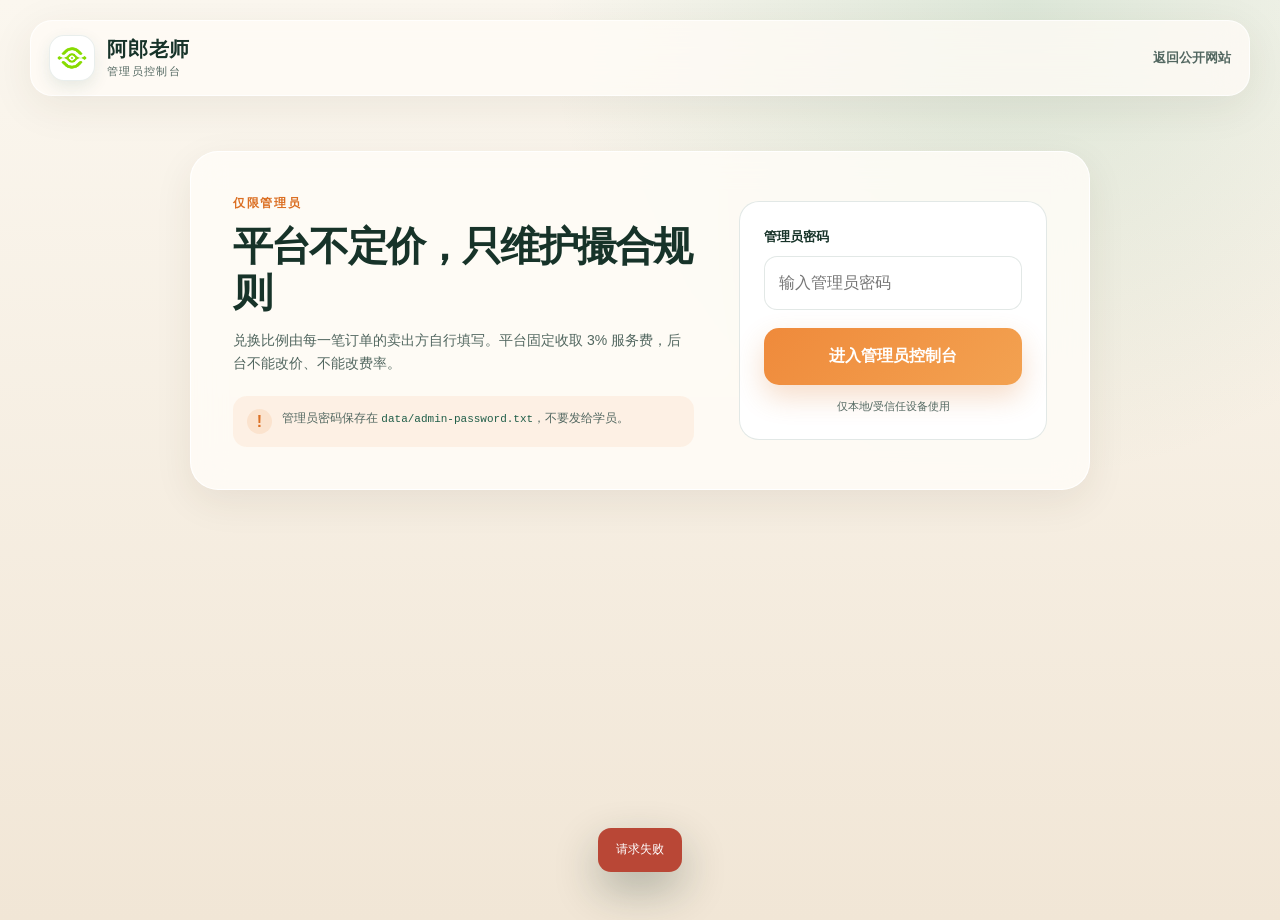
==== admin.html @ 9ff8c468 "Add files via upload" ====
<!doctype html>
<html lang="zh-CN">
<head>
  <meta charset="utf-8">
  <meta name="viewport" content="width=device-width, initial-scale=1">
  <meta name="theme-color" content="#173329">
  <title>管理员控制台 · 阿郎老师 LGNS 双链互助交换站</title>
  <link rel="icon" href="/assets/logo.png">
  <link rel="stylesheet" href="/styles.css">
  <link rel="stylesheet" href="/admin.css">
</head>
<body class="admin-body">
  <header class="site-header admin-header">
    <a class="brand" href="/">
      <span class="brand-logo-wrap"><img src="/assets/logo.png" alt="" class="brand-logo"></span>
      <span class="brand-copy"><strong>阿郎老师</strong><small>管理员控制台</small></span>
    </a>
    <a class="admin-back-link" href="/">返回公开网站</a>
    <button class="wallet-button admin-logout hidden" id="logoutButton" type="button"><span class="wallet-dot"></span>退出后台</button>
  </header>

  <main class="admin-shell">
    <section class="admin-login card" id="loginPanel">
      <div class="admin-login-copy">
        <span class="section-kicker">仅限管理员</span>
        <h1>平台不定价，只维护撮合规则</h1>
        <p>兑换比例由每一笔订单的卖出方自行填写。平台固定收取 3% 服务费，后台不能改价、不能改费率。</p>
        <div class="admin-security-note"><span>!</span><p>管理员密码保存在 <code>data/admin-password.txt</code>，不要发给学员。</p></div>
      </div>
      <form id="loginForm" class="admin-login-form">
        <label for="passwordInput">管理员密码</label>
        <input id="passwordInput" type="password" autocomplete="current-password" placeholder="输入管理员密码" required>
        <button class="button button-primary button-full" type="submit">进入管理员控制台</button>
        <p class="form-hint">仅本地/受信任设备使用</p>
      </form>
    </section>

    <section class="admin-dashboard hidden" id="dashboardPanel">
      <div class="admin-title-row">
        <div><span class="section-kicker">控制台</span><h1>订单与撮合管理</h1><p>审核、查看和下架未成交订单；平台不参与定价。</p></div>
        <span class="status-chip status-safe">服务费固定 3%</span>
      </div>

      <div class="admin-stats">
        <article><span>定价方式</span><strong>卖方自主设置</strong></article>
        <article><span>固定服务费</span><strong>3%</strong></article>
        <article><span>待接单</span><strong id="statPending">0</strong></article>
        <article><span>全部订单</span><strong id="statOrders">0</strong></article>
      </div>

      <div class="admin-grid">
        <section class="card ratio-editor">
          <span class="section-kicker">平台规则</span>
          <h2>比例完全由卖出方填写</h2>
          <p class="admin-muted">平台不设固定汇率，也不会替买卖双方调整价格。每条订单发布后，比例、数量和到期时间都会记录。</p>
          <div class="rule-list">
            <div><b>1</b><span>卖出方填写本单兑换比例</span></div>
            <div><b>2</b><span>平台只展示、签名确认和撮合</span></div>
            <div><b>3</b><span>3% 服务费固定，管理员不可修改</span></div>
            <div><b>4</b><span>订单最长 24 小时，到期自动失效</span></div>
          </div>
        </section>

        <section class="card admin-history-card">
          <div class="admin-card-head"><div><span class="section-kicker">资金安全</span><h2>当前阶段说明</h2></div></div>
          <div class="stage-banner"><strong>仅撮合版</strong><span>不会要求用户向平台地址转账</span></div>
          <div class="rule-list safety-list">
            <div><b>✓</b><span>钱包签名由服务器真实校验</span></div>
            <div><b>✓</b><span>网站不保存私钥、助记词或钱包密码</span></div>
            <div><b>✓</b><span>管理员只能取消未接单订单</span></div>
            <div><b>!</b><span>HTLC 双链担保合约部署并审计后，才进入真实锁仓阶段</span></div>
          </div>
        </section>
      </div>

      <section class="card admin-orders-card">
        <div class="admin-card-head"><div><span class="section-kicker">订单管理</span><h2>当前订单</h2></div><button class="refresh-button" id="refreshAdmin" type="button">刷新</button></div>
        <div id="adminOrderList" class="admin-order-list"></div>
      </section>
    </section>
  </main>

  <div class="toast" id="toast" role="status" aria-live="polite"></div>
  <script src="/admin.js"></script>
</body>
</html>
---- styles.css ----
:root {
  --cream: #f8f1e6;
  --cream-2: #f3e7d5;
  --paper: rgba(255, 253, 248, 0.88);
  --paper-solid: #fffdf8;
  --ink: #173329;
  --ink-soft: #526760;
  --green: #1f5d48;
  --green-2: #2e7c5f;
  --green-3: #65a980;
  --orange: #ef8a3b;
  --orange-deep: #db6f23;
  --gold: #f2bd68;
  --line: rgba(34, 77, 61, 0.13);
  --line-strong: rgba(34, 77, 61, 0.22);
  --danger: #b94736;
  --shadow: 0 22px 70px rgba(67, 48, 24, 0.12);
  --shadow-soft: 0 12px 38px rgba(67, 48, 24, 0.08);
  --radius-xl: 32px;
  --radius-lg: 24px;
  --radius-md: 18px;
  --radius-sm: 12px;
  --max: 1220px;
}

* { box-sizing: border-box; }
html { scroll-behavior: smooth; }
body {
  margin: 0;
  color: var(--ink);
  background:
    radial-gradient(circle at 20% 5%, rgba(242, 189, 104, 0.18), transparent 26rem),
    radial-gradient(circle at 88% 19%, rgba(101, 169, 128, 0.2), transparent 28rem),
    linear-gradient(180deg, #fbf7ef 0%, var(--cream) 45%, #f6ece0 100%);
  font-family: "Microsoft YaHei", "PingFang SC", "Noto Sans SC", sans-serif;
  line-height: 1.65;
  min-height: 100vh;
  overflow-x: hidden;
}
body.modal-open { overflow: hidden; }
a { color: inherit; text-decoration: none; }
button, input, select { font: inherit; }
button { cursor: pointer; }
img { max-width: 100%; }
::selection { background: rgba(239, 138, 59, 0.28); }

.page-glow { position: fixed; border-radius: 999px; filter: blur(12px); pointer-events: none; z-index: -1; opacity: 0.55; }
.page-glow-a { width: 420px; height: 420px; left: -220px; top: 28%; background: rgba(239, 138, 59, 0.13); }
.page-glow-b { width: 520px; height: 520px; right: -280px; bottom: 5%; background: rgba(64, 139, 101, 0.13); }

.section-shell { width: min(var(--max), calc(100% - 48px)); margin-inline: auto; }
.site-header {
  width: min(var(--max), calc(100% - 48px));
  margin: 20px auto 0;
  padding: 14px 18px;
  display: flex;
  align-items: center;
  gap: 28px;
  background: rgba(255, 252, 246, 0.78);
  border: 1px solid rgba(255, 255, 255, 0.78);
  box-shadow: 0 10px 44px rgba(68, 49, 24, 0.08);
  backdrop-filter: blur(18px);
  border-radius: 22px;
  position: sticky;
  top: 14px;
  z-index: 30;
}
.brand { display: flex; align-items: center; gap: 12px; min-width: max-content; }
.brand-logo-wrap {
  width: 46px; height: 46px; border-radius: 15px; display: grid; place-items: center;
  background: #fff; border: 1px solid rgba(47, 93, 72, 0.1); box-shadow: 0 6px 16px rgba(31, 93, 72, 0.1);
}
.brand-logo { width: 32px; height: 32px; object-fit: contain; }
.brand-copy { display: flex; flex-direction: column; line-height: 1.2; }
.brand-copy strong { font-size: 20px; letter-spacing: 0.04em; }
.brand-copy small { margin-top: 4px; color: var(--ink-soft); font-size: 11px; letter-spacing: 0.12em; }
.main-nav { display: flex; align-items: center; gap: 4px; margin-left: auto; }
.main-nav a { padding: 9px 13px; color: var(--ink-soft); border-radius: 12px; font-size: 14px; transition: 0.2s ease; }
.main-nav a:hover { color: var(--green); background: rgba(31, 93, 72, 0.07); }
.wallet-button {
  display: inline-flex; align-items: center; justify-content: center; gap: 9px; min-width: 124px;
  border: 1px solid rgba(31, 93, 72, 0.18); border-radius: 14px; background: var(--green); color: #fff;
  padding: 11px 16px; font-weight: 700; box-shadow: 0 9px 22px rgba(31, 93, 72, 0.2); transition: 0.2s ease;
}
.wallet-button:hover { transform: translateY(-1px); background: #184c3a; }
.wallet-button.connected { background: #fff; color: var(--green); box-shadow: none; }
.wallet-dot { width: 8px; height: 8px; border-radius: 50%; background: var(--gold); box-shadow: 0 0 0 4px rgba(242, 189, 104, 0.18); }
.wallet-button.connected .wallet-dot { background: #36a36f; box-shadow: 0 0 0 4px rgba(54, 163, 111, 0.14); }

.hero { display: grid; grid-template-columns: minmax(0, 1.08fr) minmax(360px, 0.92fr); align-items: center; gap: 62px; padding-top: 90px; padding-bottom: 86px; }
.eyebrow { display: flex; align-items: center; gap: 10px; color: var(--green); font-size: 13px; font-weight: 800; letter-spacing: 0.16em; text-transform: uppercase; }
.eyebrow i { width: 4px; height: 4px; border-radius: 50%; background: var(--orange); }
.hero h1 { margin: 22px 0 22px; line-height: 0.96; letter-spacing: -0.055em; }
.hero-name { display: block; font-family: "STKaiti", "KaiTi", "Microsoft YaHei", sans-serif; font-size: clamp(64px, 8.4vw, 118px); font-weight: 800; color: var(--ink); text-shadow: 0 4px 0 rgba(255,255,255,0.65); }
.hero h1 small { display: block; margin-top: 19px; font-size: clamp(29px, 3.2vw, 46px); line-height: 1.18; letter-spacing: -0.035em; color: var(--green); font-weight: 700; }
.hero-lead { max-width: 620px; margin: 0; color: var(--ink-soft); font-size: 17px; line-height: 1.9; }
.hero-actions { display: flex; gap: 12px; flex-wrap: wrap; margin-top: 30px; }
.button { border: 0; border-radius: 15px; padding: 13px 20px; font-weight: 800; display: inline-flex; align-items: center; justify-content: center; gap: 8px; transition: transform 0.18s ease, box-shadow 0.18s ease, background 0.18s ease; }
.button:hover { transform: translateY(-2px); }
.button-primary { background: linear-gradient(135deg, var(--orange), #f3a251); color: #fff; box-shadow: 0 12px 28px rgba(219, 111, 35, 0.24); }
.button-primary:hover { box-shadow: 0 17px 34px rgba(219, 111, 35, 0.3); }
.button-ghost { background: rgba(255, 253, 248, 0.7); color: var(--green); border: 1px solid var(--line-strong); }
.button-quiet { background: transparent; color: var(--ink-soft); border: 1px solid var(--line); }
.button-full { width: 100%; margin-top: 18px; padding-block: 15px; }
.button:disabled { opacity: 0.58; cursor: not-allowed; transform: none; box-shadow: none; }
.hero-facts { display: flex; gap: 30px; flex-wrap: wrap; margin-top: 37px; padding-top: 24px; border-top: 1px solid var(--line); }
.fact { display: flex; flex-direction: column; }
.fact strong { font-size: 22px; letter-spacing: -0.03em; color: var(--green); }
.fact span { margin-top: 3px; color: var(--ink-soft); font-size: 12px; }
.hero-panel { position: relative; padding: 28px; border-radius: 34px; background: linear-gradient(145deg, rgba(255,253,248,0.92), rgba(249,239,223,0.85)); border: 1px solid rgba(255,255,255,0.88); box-shadow: var(--shadow); overflow: hidden; }
.hero-panel::after { content: ""; position: absolute; width: 220px; height: 220px; right: -80px; top: -90px; background: radial-gradient(circle, rgba(242,189,104,0.3), transparent 70%); pointer-events: none; }
.hero-panel-top { display: flex; align-items: center; justify-content: space-between; gap: 14px; position: relative; z-index: 1; }
.live-pill, .version-pill { display: inline-flex; align-items: center; gap: 8px; padding: 7px 11px; border-radius: 999px; font-size: 12px; font-weight: 700; }
.live-pill { color: var(--green); background: rgba(46,124,95,0.1); }
.live-pill i { width: 7px; height: 7px; border-radius: 50%; background: #3fa674; box-shadow: 0 0 0 5px rgba(63,166,116,0.12); }
.version-pill { color: #94651c; background: rgba(242,189,104,0.22); }
.ratio-stage { position: relative; z-index: 1; margin: 22px 0 20px; padding: 22px; border-radius: 24px; background: rgba(255,255,255,0.64); border: 1px solid rgba(255,255,255,0.9); }
.token { display: flex; align-items: center; gap: 10px; width: max-content; padding: 9px 13px 9px 9px; border-radius: 14px; background: #fff; box-shadow: var(--shadow-soft); }
.token-mark { display: grid; place-items: center; width: 38px; height: 38px; border-radius: 12px; font-weight: 900; font-size: 17px; }
.token-anubis .token-mark { background: rgba(31,93,72,0.1); color: var(--green); }
.token-polygon { margin-left: auto; }
.token-polygon .token-mark { background: rgba(126,84,210,0.1); color: #7048c9; }
.token div { display: flex; flex-direction: column; line-height: 1.2; }
.token strong { font-size: 12px; letter-spacing: 0.08em; }
.token small { color: var(--ink-soft); font-size: 11px; margin-top: 3px; }
.ratio-bridge { display: flex; align-items: center; gap: 8px; padding: 18px 3px 2px; flex-wrap: nowrap; }
.ratio-line { flex: 1 1 28px; min-width: 18px; height: 1px; background: linear-gradient(90deg, transparent, var(--line-strong), transparent); }
.ratio-bridge b { font-size: 26px; letter-spacing: -0.04em; }
.ratio-bridge small { color: var(--ink-soft); font-size: 10px; }
.ratio-arrow { color: var(--orange); font-size: 21px; }
.reverse-rate { display: flex; justify-content: space-between; gap: 12px; padding: 13px 15px; background: rgba(31,93,72,0.055); border-radius: 13px; color: var(--ink-soft); font-size: 12px; }
.reverse-rate strong { color: var(--green); text-align: right; }
.hero-panel-note { display: flex; gap: 10px; align-items: flex-start; margin-top: 18px; }
.hero-panel-note p { margin: 0; color: var(--ink-soft); font-size: 12px; line-height: 1.7; }
.shield-icon { flex: 0 0 auto; display: grid; place-items: center; width: 22px; height: 22px; border-radius: 50%; background: rgba(46,124,95,0.12); color: var(--green); font-size: 12px; font-weight: 900; }

.exchange-section, .orders-section, .guide-section { padding-top: 76px; padding-bottom: 28px; }
.section-heading { display: flex; justify-content: space-between; align-items: flex-end; gap: 40px; margin-bottom: 30px; }
.section-heading > p { max-width: 460px; margin: 0; color: var(--ink-soft); font-size: 14px; }
.section-kicker { display: block; margin-bottom: 9px; color: var(--orange-deep); font-size: 12px; font-weight: 900; letter-spacing: 0.14em; }
.section-heading h2, .transparency-copy h2 { margin: 0; font-size: clamp(28px, 3.6vw, 45px); line-height: 1.18; letter-spacing: -0.045em; color: var(--ink); }
.exchange-layout { display: grid; grid-template-columns: minmax(0, 1.45fr) minmax(310px, 0.55fr); gap: 24px; align-items: start; }
.swap-card, .cost-panel { border-radius: var(--radius-xl); padding: 28px; border: 1px solid rgba(255,255,255,0.86); background: var(--paper); box-shadow: var(--shadow-soft); backdrop-filter: blur(14px); }
.swap-card-head { display: flex; align-items: flex-start; justify-content: space-between; gap: 18px; margin-bottom: 23px; }
.card-label { color: var(--ink-soft); font-size: 12px; font-weight: 700; }
.swap-card h3, .cost-panel h3 { margin: 5px 0 0; font-size: 23px; letter-spacing: -0.035em; }
.status-chip { border-radius: 999px; padding: 6px 10px; font-size: 11px; font-weight: 800; }
.status-safe { color: var(--green); background: rgba(46,124,95,0.1); }
.direction-switch { display: grid; grid-template-columns: 1fr 1fr; gap: 8px; padding: 7px; border-radius: 17px; background: rgba(31,93,72,0.06); margin-bottom: 24px; }
.direction-button { display: flex; align-items: center; justify-content: center; gap: 7px; padding: 12px 10px; border: 0; border-radius: 12px; background: transparent; color: var(--ink-soft); font-size: 12px; font-weight: 800; transition: 0.2s ease; }
.direction-button b { color: var(--orange); }
.direction-button.active { color: var(--green); background: #fff; box-shadow: 0 7px 20px rgba(45,64,52,0.08); }
.chain-dot { width: 9px; height: 9px; border-radius: 50%; }
.chain-anubis-dot { background: var(--green-2); }
.chain-polygon-dot { background: #875dde; }
.field-label-row { display: flex; justify-content: space-between; gap: 14px; align-items: center; }
.field-label-row label, .expiry-row label { font-size: 13px; font-weight: 800; }
.field-label-row span { color: var(--ink-soft); font-size: 11px; }
.amount-input-wrap { display: flex; align-items: center; gap: 12px; margin-top: 9px; padding: 14px 16px; border-radius: 17px; background: #fff; border: 1.5px solid var(--line); transition: border-color 0.2s ease, box-shadow 0.2s ease; }
.amount-input-wrap:focus-within { border-color: var(--green-3); box-shadow: 0 0 0 4px rgba(101,169,128,0.11); }
.amount-input-wrap input { flex: 1; min-width: 0; border: 0; outline: 0; background: transparent; color: var(--ink); font-size: 30px; font-weight: 800; letter-spacing: -0.04em; }
.ratio-field-block { margin-top: 17px; }
.ratio-input-wrap { display: flex; align-items: center; gap: 10px; margin-top: 9px; padding: 13px 16px; border-radius: 17px; background: #fff; border: 1.5px solid var(--line); transition: border-color .2s ease, box-shadow .2s ease; }
.ratio-input-wrap:focus-within { border-color: var(--green-3); box-shadow: 0 0 0 4px rgba(101,169,128,.11); }
.ratio-input-wrap > span { color: var(--green); font-size: 12px; font-weight: 800; white-space: nowrap; }
.ratio-input-wrap > b { color: var(--orange); font-size: 20px; }
.ratio-input-wrap input { flex: 1; min-width: 80px; border: 0; outline: 0; background: transparent; color: var(--ink); font-size: 25px; font-weight: 900; letter-spacing: -.04em; text-align: center; }
.amount-input-wrap span { min-width: max-content; color: var(--green); font-size: 12px; font-weight: 800; }
.receive-preview { margin-top: 17px; padding: 18px; border-radius: 18px; background: linear-gradient(135deg, rgba(31,93,72,0.09), rgba(101,169,128,0.04)); border: 1px solid rgba(31,93,72,0.1); }
.receive-preview-top { display: flex; justify-content: space-between; gap: 12px; color: var(--ink-soft); font-size: 12px; }
.estimate-badge { color: var(--green); font-weight: 700; }
.receive-amount { display: flex; align-items: baseline; gap: 10px; flex-wrap: wrap; margin-top: 7px; }
.receive-amount strong { font-size: clamp(32px, 5vw, 48px); line-height: 1.08; color: var(--green); letter-spacing: -0.055em; }
.receive-amount span { color: var(--ink-soft); font-size: 12px; font-weight: 800; }
.receive-preview p { margin: 7px 0 0; color: var(--ink-soft); font-size: 11px; }
.quote-details { margin-top: 16px; padding-top: 8px; border-top: 1px solid var(--line); }
.quote-details div { display: flex; justify-content: space-between; gap: 16px; padding: 8px 0; font-size: 12px; }
.quote-details span { color: var(--ink-soft); }
.quote-details strong { text-align: right; }
.expiry-row { display: flex; align-items: center; justify-content: space-between; gap: 20px; margin-top: 14px; padding-top: 17px; border-top: 1px solid var(--line); }
.expiry-row select { min-width: 150px; padding: 10px 35px 10px 12px; border: 1px solid var(--line-strong); border-radius: 12px; color: var(--ink); background: #fff; outline: none; }
.form-hint { margin: 12px 0 0; color: var(--ink-soft); font-size: 11px; text-align: center; }
.cost-panel { position: sticky; top: 105px; background: linear-gradient(160deg, rgba(31,93,72,0.96), rgba(25,73,56,0.98)); color: #fff; border: 1px solid rgba(255,255,255,0.08); box-shadow: 0 25px 60px rgba(23,51,41,0.22); }
.cost-panel .section-kicker { color: var(--gold); }
.cost-panel h3 { color: #fff; font-size: 27px; }
.cost-list { margin-top: 25px; display: grid; gap: 17px; }
.cost-item { display: flex; gap: 13px; align-items: flex-start; padding-bottom: 16px; border-bottom: 1px solid rgba(255,255,255,0.12); }
.cost-item:last-child { border-bottom: 0; }
.cost-icon { flex: 0 0 auto; display: grid; place-items: center; width: 40px; height: 40px; border-radius: 12px; color: var(--gold); background: rgba(255,255,255,0.1); font-size: 10px; font-weight: 900; letter-spacing: 0.04em; }
.cost-item strong { display: block; font-size: 14px; }
.cost-item p { margin: 3px 0 0; color: rgba(255,255,255,0.66); font-size: 12px; line-height: 1.7; }
.rule-callout { margin-top: 22px; padding: 16px; border-radius: 16px; background: rgba(242,189,104,0.12); border: 1px solid rgba(242,189,104,0.18); }
.rule-callout b { color: var(--gold); font-size: 13px; }
.rule-callout p { margin: 5px 0 0; color: rgba(255,255,255,0.72); font-size: 12px; }
.mini-security { display: flex; align-items: center; gap: 9px; margin-top: 20px; color: rgba(255,255,255,0.72); font-size: 11px; }
.mini-security span { display: grid; place-items: center; width: 22px; height: 22px; border-radius: 50%; background: rgba(255,255,255,0.1); color: var(--gold); }
.mini-security p { margin: 0; }

.orders-section { padding-top: 88px; }
.order-toolbar { display: flex; justify-content: space-between; align-items: center; gap: 15px; margin-bottom: 15px; }
.filter-tabs { display: flex; gap: 6px; padding: 5px; border-radius: 14px; background: rgba(31,93,72,0.06); }
.filter-tab, .refresh-button { border: 0; background: transparent; color: var(--ink-soft); padding: 9px 13px; border-radius: 10px; font-size: 12px; font-weight: 800; }
.filter-tab.active { background: #fff; color: var(--green); box-shadow: 0 5px 14px rgba(45,64,52,0.08); }
.refresh-button { border: 1px solid var(--line); background: rgba(255,255,255,0.6); }
.prototype-banner { display: flex; align-items: center; gap: 14px; padding: 14px 17px; border-radius: 15px; background: rgba(239,138,59,0.09); border: 1px solid rgba(239,138,59,0.16); margin-bottom: 16px; }
.prototype-banner > span { flex: 0 0 auto; color: var(--orange-deep); font-size: 11px; font-weight: 900; letter-spacing: 0.1em; }
.prototype-banner p { margin: 0; color: var(--ink-soft); font-size: 12px; }
.prototype-banner strong { color: var(--ink); }
.order-list { display: grid; gap: 12px; min-height: 170px; }
.order-card { display: grid; grid-template-columns: minmax(0, 1.35fr) minmax(190px, 0.52fr) auto; align-items: center; gap: 22px; padding: 20px 22px; border-radius: 20px; background: rgba(255,253,248,0.78); border: 1px solid rgba(255,255,255,0.9); box-shadow: 0 8px 28px rgba(65,49,29,0.06); transition: 0.2s ease; }
.order-card:hover { transform: translateY(-2px); box-shadow: 0 14px 34px rgba(65,49,29,0.09); }
.order-direction { display: flex; align-items: center; gap: 8px; color: var(--ink-soft); font-size: 11px; font-weight: 800; }
.order-direction b { color: var(--orange); }
.order-amounts { display: flex; align-items: baseline; flex-wrap: wrap; gap: 8px; margin-top: 8px; }
.order-amounts strong { font-size: 24px; letter-spacing: -0.04em; color: var(--green); }
.order-amounts span { font-size: 12px; color: var(--ink-soft); }
.order-receive { margin-top: 4px; color: var(--ink-soft); font-size: 12px; }
.order-receive b { color: var(--ink); }
.order-meta { display: grid; gap: 6px; color: var(--ink-soft); font-size: 11px; }
.order-meta strong { color: var(--ink); }
.order-status { display: inline-flex; width: max-content; align-items: center; gap: 6px; padding: 5px 9px; border-radius: 999px; font-size: 10px; font-weight: 800; }
.status-open { color: var(--green); background: rgba(46,124,95,0.11); }
.status-matched { color: #96651c; background: rgba(242,189,104,0.22); }
.status-expired, .status-cancelled { color: #7a6e65; background: rgba(122,110,101,0.11); }
.order-actions { display: flex; flex-direction: column; align-items: flex-end; gap: 8px; }
.order-actions .button { padding: 10px 14px; font-size: 12px; }
.order-id { color: var(--ink-soft); font-size: 10px; }
.empty-state { min-height: 220px; display: grid; place-items: center; text-align: center; padding: 35px; border-radius: 24px; border: 1px dashed var(--line-strong); background: rgba(255,253,248,0.5); }
.empty-state-mark { display: grid; place-items: center; width: 54px; height: 54px; margin: 0 auto 13px; border-radius: 18px; color: var(--green); background: rgba(46,124,95,0.08); font-size: 23px; }
.empty-state h3 { margin: 0; font-size: 18px; }
.empty-state p { margin: 6px 0 0; color: var(--ink-soft); font-size: 12px; }

.guide-section { padding-top: 95px; padding-bottom: 40px; }
.steps-grid { display: grid; grid-template-columns: repeat(4, 1fr); gap: 14px; }
.step-card { position: relative; padding: 22px; border-radius: 22px; background: rgba(255,253,248,0.7); border: 1px solid rgba(255,255,255,0.86); box-shadow: var(--shadow-soft); overflow: hidden; }
.step-card::after { content: ""; position: absolute; width: 90px; height: 90px; right: -35px; bottom: -35px; border-radius: 50%; background: rgba(239,138,59,0.08); }
.step-no { color: var(--orange-deep); font-size: 12px; font-weight: 900; letter-spacing: 0.1em; }
.step-card h3 { margin: 12px 0 7px; font-size: 17px; }
.step-card p { margin: 0; color: var(--ink-soft); font-size: 12px; }
.transparency-section { padding-top: 60px; padding-bottom: 85px; }
.transparency-card { display: grid; grid-template-columns: minmax(0, 1.15fr) minmax(330px, 0.85fr); gap: 48px; padding: 45px; border-radius: 34px; background: linear-gradient(145deg, rgba(255,253,248,0.85), rgba(248,238,223,0.84)); border: 1px solid rgba(255,255,255,0.9); box-shadow: var(--shadow); }
.transparency-copy p { max-width: 560px; margin: 16px 0 20px; color: var(--ink-soft); font-size: 14px; }
.text-link { display: inline-flex; align-items: center; gap: 8px; color: var(--green); font-size: 13px; font-weight: 900; }
.text-link span { color: var(--orange); font-size: 17px; }
.transparency-grid { display: grid; grid-template-columns: 1fr 1fr; gap: 11px; align-self: center; }
.transparency-grid div { padding: 20px; border-radius: 18px; background: rgba(255,255,255,0.64); border: 1px solid rgba(31,93,72,0.07); }
.transparency-grid strong { display: block; font-size: 29px; letter-spacing: -0.05em; color: var(--green); }
.transparency-grid span { color: var(--ink-soft); font-size: 11px; }
.site-footer { display: grid; grid-template-columns: auto minmax(0, 1fr) auto; align-items: center; gap: 24px; padding-top: 23px; padding-bottom: 38px; border-top: 1px solid var(--line); }
.footer-brand { display: flex; align-items: center; gap: 9px; }
.footer-brand img { width: 31px; height: 31px; object-fit: contain; }
.footer-brand div { display: flex; flex-direction: column; line-height: 1.25; }
.footer-brand strong { font-size: 13px; }
.footer-brand span { color: var(--ink-soft); font-size: 10px; }
.site-footer p { margin: 0; color: var(--ink-soft); font-size: 10px; text-align: center; }
.footer-links { display: flex; gap: 13px; color: var(--ink-soft); font-size: 10px; }
.footer-links a:hover { color: var(--green); }

.modal-backdrop { position: fixed; inset: 0; z-index: 100; display: grid; place-items: center; padding: 24px; background: rgba(13,31,25,0.48); backdrop-filter: blur(8px); opacity: 0; visibility: hidden; transition: 0.2s ease; }
.modal-backdrop.open { opacity: 1; visibility: visible; }
.modal-card { position: relative; width: min(510px, 100%); padding: 28px; border-radius: 26px; background: var(--paper-solid); box-shadow: 0 30px 100px rgba(12,32,24,0.3); transform: translateY(12px) scale(0.98); transition: 0.2s ease; }
.modal-backdrop.open .modal-card { transform: none; }
.modal-close { position: absolute; top: 15px; right: 17px; width: 34px; height: 34px; border: 0; border-radius: 50%; color: var(--ink-soft); background: rgba(31,93,72,0.06); font-size: 22px; line-height: 1; }
.modal-card h2 { margin: 0 0 17px; font-size: 25px; letter-spacing: -0.04em; }
.modal-summary { display: grid; gap: 10px; padding: 15px 16px; border-radius: 16px; background: rgba(31,93,72,0.055); }
.modal-summary div { display: flex; justify-content: space-between; gap: 15px; font-size: 12px; }
.modal-summary span { color: var(--ink-soft); }
.modal-summary strong { text-align: right; }
.modal-warning { display: flex; align-items: flex-start; gap: 9px; margin: 15px 0 5px; padding: 12px 13px; border-radius: 13px; background: rgba(239,138,59,0.09); }
.modal-warning span { flex: 0 0 auto; display: grid; place-items: center; width: 20px; height: 20px; border-radius: 50%; background: rgba(219,111,35,0.13); color: var(--orange-deep); font-weight: 900; font-size: 11px; }
.modal-warning p { margin: 0; color: var(--ink-soft); font-size: 11px; }
.modal-card .button-quiet { margin-top: 8px; }
.toast { position: fixed; left: 50%; bottom: 28px; z-index: 120; max-width: min(460px, calc(100% - 36px)); padding: 12px 18px; border-radius: 13px; background: var(--green); color: #fff; box-shadow: 0 18px 44px rgba(23,51,41,0.3); font-size: 12px; text-align: center; opacity: 0; transform: translate(-50%, 15px); pointer-events: none; transition: 0.22s ease; }
.toast.show { opacity: 1; transform: translate(-50%, 0); }
.toast.error { background: var(--danger); }
.reveal { opacity: 0; transform: translateY(16px); animation: reveal 0.65s cubic-bezier(.2,.75,.2,1) forwards; }
.delay-1 { animation-delay: 0.08s; }
.delay-2 { animation-delay: 0.16s; }
.delay-3 { animation-delay: 0.24s; }
@keyframes reveal { to { opacity: 1; transform: none; } }

@media (max-width: 1020px) {
  .main-nav { display: none; }
  .wallet-button { margin-left: auto; }
  .hero { gap: 34px; grid-template-columns: 1fr 0.9fr; padding-top: 68px; }
  .hero-name { font-size: clamp(62px, 9vw, 94px); }
  .exchange-layout { grid-template-columns: 1fr; }
  .cost-panel { position: static; }
  .steps-grid { grid-template-columns: 1fr 1fr; }
  .transparency-card { gap: 30px; padding: 34px; }
}
@media (max-width: 760px) {
  .section-shell, .site-header { width: min(var(--max), calc(100% - 28px)); }
  .site-header { margin-top: 12px; top: 8px; padding: 10px 12px; gap: 10px; border-radius: 18px; }
  .brand-logo-wrap { width: 40px; height: 40px; border-radius: 13px; }
  .brand-logo { width: 28px; height: 28px; }
  .brand-copy strong { font-size: 18px; }
  .brand-copy small { display: none; }
  .wallet-button { min-width: 0; padding: 10px 12px; font-size: 12px; }
  .hero { grid-template-columns: 1fr; padding-top: 50px; padding-bottom: 55px; gap: 35px; }
  .hero-name { font-size: clamp(62px, 20vw, 98px); }
  .hero h1 small { font-size: clamp(28px, 8vw, 39px); }
  .hero-lead { font-size: 15px; }
  .hero-facts { gap: 18px; }
  .fact strong { font-size: 18px; }
  .hero-panel { padding: 19px; border-radius: 25px; }
  .ratio-stage { padding: 16px; }
  .ratio-bridge { flex-wrap: wrap; row-gap: 4px; justify-content: space-between; }
  .ratio-line { display: none; }
  .ratio-bridge b { font-size: 21px; }
  .reverse-rate { flex-direction: column; gap: 4px; }
  .reverse-rate strong { text-align: left; }
  .section-heading { display: block; margin-bottom: 20px; }
  .section-heading > p { margin-top: 11px; }
  .exchange-section, .orders-section, .guide-section { padding-top: 55px; }
  .swap-card, .cost-panel { padding: 20px; border-radius: 23px; }
  .swap-card h3 { font-size: 20px; }
  .direction-switch { grid-template-columns: 1fr; }
  .direction-button { justify-content: flex-start; padding-left: 14px; }
  .amount-input-wrap input { font-size: 26px; }
  .ratio-input-wrap { gap: 7px; padding-inline: 12px; }
  .ratio-input-wrap > span { font-size: 10px; }
  .ratio-input-wrap input { font-size: 21px; }
  .quote-details div { align-items: flex-start; }
  .quote-details strong { max-width: 58%; }
  .expiry-row { align-items: flex-start; flex-direction: column; gap: 8px; }
  .expiry-row select { width: 100%; }
  .order-toolbar { align-items: flex-start; flex-direction: column; }
  .filter-tabs { width: 100%; overflow: auto; }
  .filter-tab { flex: 1; min-width: max-content; }
  .prototype-banner { align-items: flex-start; flex-direction: column; gap: 4px; }
  .order-card { grid-template-columns: 1fr; gap: 13px; }
  .order-actions { align-items: flex-start; flex-direction: row; flex-wrap: wrap; }
  .steps-grid { grid-template-columns: 1fr; }
  .transparency-section { padding-top: 35px; padding-bottom: 55px; }
  .transparency-card { grid-template-columns: 1fr; padding: 24px; border-radius: 25px; }
  .transparency-grid strong { font-size: 25px; }
  .site-footer { grid-template-columns: 1fr; text-align: left; gap: 12px; padding-bottom: 28px; }
  .site-footer p { text-align: left; }
  .footer-links { justify-content: flex-start; }
  .modal-card { padding: 22px; }
}
@media (prefers-reduced-motion: reduce) {
  *, *::before, *::after { scroll-behavior: auto !important; animation-duration: 0.01ms !important; transition-duration: 0.01ms !important; }
}
---- admin.css ----
.admin-body { background: radial-gradient(circle at 80% 0%, rgba(101,169,128,.2), transparent 30rem), linear-gradient(180deg, #fbf7ef, #f1e6d6); min-height: 100vh; }
.admin-header { position: relative; top: 0; }
.admin-back-link { margin-left: auto; color: var(--ink-soft); font-size: 13px; font-weight: 700; }
.admin-logout { background: var(--green); }
.hidden { display: none !important; }
.admin-shell { width: min(1180px, calc(100% - 48px)); margin: 55px auto 80px; }
.card { background: rgba(255,253,248,.82); border: 1px solid rgba(255,255,255,.94); border-radius: 28px; box-shadow: var(--shadow-soft); backdrop-filter: blur(16px); }
.admin-login { display: grid; grid-template-columns: 1.2fr .8fr; gap: 45px; max-width: 900px; margin: 0 auto; padding: 42px; align-items: center; }
.admin-login-copy h1, .admin-title-row h1 { margin: 0; font-size: 40px; letter-spacing: -.045em; line-height: 1.15; }
.admin-login-copy p, .admin-title-row p { color: var(--ink-soft); font-size: 14px; margin: 14px 0 0; }
.admin-security-note { display: flex; align-items: flex-start; gap: 10px; padding: 13px 14px; margin-top: 21px; border-radius: 14px; background: rgba(239,138,59,.09); }
.admin-security-note > span, .admin-fee-lock > span { display: grid; place-items: center; width: 25px; height: 25px; flex: 0 0 auto; border-radius: 50%; color: var(--orange-deep); background: rgba(239,138,59,.13); font-weight: 900; }
.admin-security-note p { margin: 0; font-size: 12px; }
.admin-security-note code { color: var(--green); font-size: 11px; }
.admin-login-form { padding: 24px; border-radius: 20px; background: #fff; border: 1px solid var(--line); }
.admin-login-form label, .ratio-editor label { display: block; margin-bottom: 8px; font-size: 13px; font-weight: 800; }
.admin-login-form input, .ratio-editor input { width: 100%; padding: 13px 14px; border: 1.5px solid var(--line); border-radius: 13px; outline: none; background: rgba(255,255,255,.75); color: var(--ink); }
.admin-login-form input:focus, .ratio-editor input:focus { border-color: var(--green-3); box-shadow: 0 0 0 4px rgba(101,169,128,.11); }
.admin-title-row { display: flex; align-items: flex-start; justify-content: space-between; gap: 20px; margin-bottom: 24px; }
.admin-title-row h1 { font-size: 34px; }
.admin-stats { display: grid; grid-template-columns: repeat(4, 1fr); gap: 12px; margin-bottom: 18px; }
.admin-stats article { padding: 19px; border-radius: 19px; background: rgba(255,253,248,.72); border: 1px solid rgba(255,255,255,.9); box-shadow: 0 7px 22px rgba(65,49,29,.05); }
.admin-stats span { color: var(--ink-soft); font-size: 11px; }
.admin-stats strong { display: block; margin-top: 7px; font-size: 20px; letter-spacing: -.03em; color: var(--green); }
.admin-grid { display: grid; grid-template-columns: minmax(300px,.8fr) minmax(0,1.2fr); gap: 18px; }
.ratio-editor, .admin-history-card, .admin-orders-card { padding: 25px; }
.ratio-editor h2, .admin-history-card h2, .admin-orders-card h2 { margin: 0; font-size: 22px; letter-spacing: -.03em; }
.admin-muted { color: var(--ink-soft); font-size: 11px; }
.ratio-editor > p { font-size: 12px; line-height: 1.7; }
.admin-ratio-input { display: flex; align-items: center; gap: 10px; padding: 0 13px; border: 1.5px solid var(--line); border-radius: 13px; background: #fff; }
.admin-ratio-input input { border: 0; box-shadow: none !important; padding-inline: 0; font-size: 24px; font-weight: 800; }
.admin-ratio-input span { color: var(--ink-soft); font-size: 10px; white-space: nowrap; }
.admin-preview { display: flex; justify-content: space-between; gap: 10px; margin: 12px 0 19px; padding: 11px 12px; border-radius: 12px; background: rgba(31,93,72,.055); font-size: 11px; color: var(--ink-soft); }
.admin-preview strong { color: var(--green); text-align: right; }
.ratio-editor label:not(:first-child) { margin-top: 17px; }
.admin-fee-lock { display: flex; gap: 10px; align-items: center; margin: 18px 0; padding: 12px; border-radius: 13px; background: rgba(31,93,72,.07); }
.admin-fee-lock p { margin: 0; color: var(--ink-soft); font-size: 11px; }
.admin-card-head { display: flex; align-items: flex-start; justify-content: space-between; gap: 16px; }
.admin-history-list { display: grid; gap: 9px; margin-top: 18px; max-height: 400px; overflow: auto; }
.history-item { padding: 13px 14px; border-radius: 14px; background: rgba(31,93,72,.055); border: 1px solid rgba(31,93,72,.06); }
.history-item-top { display: flex; justify-content: space-between; gap: 14px; font-size: 12px; }
.history-item-top strong { color: var(--green); }
.history-item p { margin: 5px 0 0; color: var(--ink-soft); font-size: 10px; }
.admin-orders-card { margin-top: 18px; }
.admin-order-list { display: grid; gap: 9px; margin-top: 17px; }
.admin-order { display: grid; grid-template-columns: minmax(0,1.45fr) minmax(160px,.55fr) auto; gap: 16px; align-items: center; padding: 14px 16px; border-radius: 15px; background: rgba(31,93,72,.045); }
.admin-order strong { font-size: 13px; }
.admin-order p { margin: 3px 0 0; font-size: 11px; color: var(--ink-soft); }
.admin-order .button { padding: 8px 11px; font-size: 11px; }
.empty-admin { padding: 30px; text-align: center; color: var(--ink-soft); font-size: 12px; }
@media (max-width: 850px) {
  .admin-login, .admin-grid { grid-template-columns: 1fr; }
  .admin-stats { grid-template-columns: 1fr 1fr; }
  .admin-login { padding: 28px; gap: 26px; }
  .admin-login-copy h1 { font-size: 32px; }
  .admin-order { grid-template-columns: 1fr; }
  .admin-title-row { display: block; }
  .admin-title-row .status-chip { display: inline-flex; margin-top: 12px; }
}
@media (max-width: 560px) {
  .admin-shell { width: calc(100% - 28px); margin-top: 30px; }
  .admin-header .admin-back-link { font-size: 11px; }
  .admin-logout { padding: 9px 11px; font-size: 11px; }
  .admin-stats { grid-template-columns: 1fr; }
  .admin-login { padding: 21px; }
  .ratio-editor, .admin-history-card, .admin-orders-card { padding: 19px; }
}.rule-list { display: grid; gap: 9px; margin-top: 18px; }
.rule-list > div { display: flex; align-items: flex-start; gap: 10px; padding: 11px 12px; border-radius: 13px; background: rgba(31,93,72,.055); color: var(--ink-soft); font-size: 12px; }
.rule-list b { flex: 0 0 auto; display: grid; place-items: center; width: 23px; height: 23px; border-radius: 50%; color: var(--green); background: rgba(31,93,72,.1); font-size: 11px; }
.stage-banner { display: flex; justify-content: space-between; gap: 10px; margin-top: 18px; padding: 14px; border-radius: 14px; background: rgba(239,138,59,.09); color: var(--ink-soft); font-size: 11px; }
.stage-banner strong { color: var(--orange-deep); }
.safety-list > div:last-child b { color: var(--orange-deep); background: rgba(239,138,59,.12); }
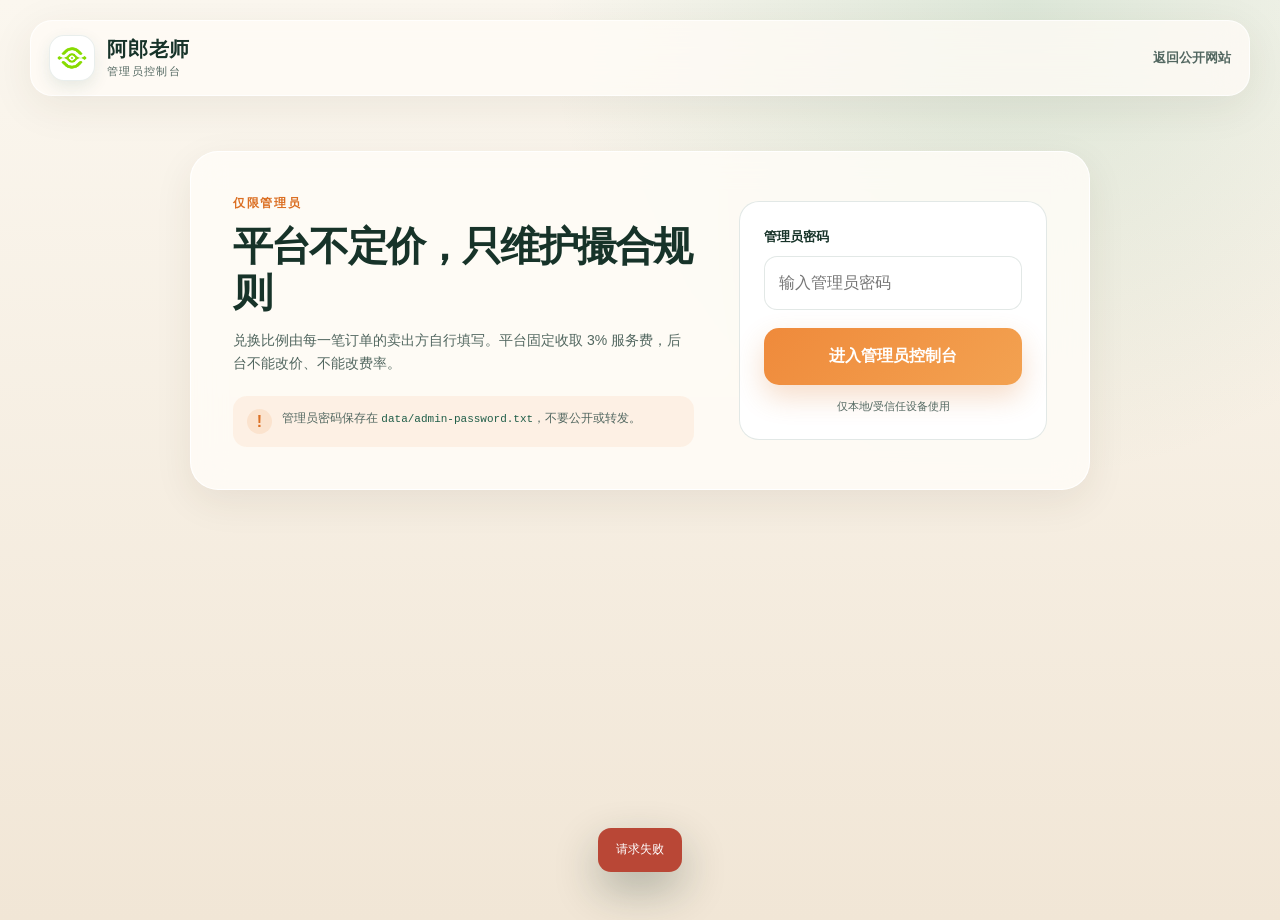
==== commit 66942a45: "Add files via upload" ====
--- a/admin.html
+++ b/admin.html
@@ -5,17 +5,17 @@
   <meta name="viewport" content="width=device-width, initial-scale=1">
   <meta name="theme-color" content="#173329">
   <title>管理员控制台 · 阿郎老师 LGNS 双链互助交换站</title>
-  <link rel="icon" href="/assets/logo.png">
-  <link rel="stylesheet" href="/styles.css">
-  <link rel="stylesheet" href="/admin.css">
+  <link rel="icon" href="./assets/logo.png">
+  <link rel="stylesheet" href="./styles.css">
+  <link rel="stylesheet" href="./admin.css">
 </head>
 <body class="admin-body">
   <header class="site-header admin-header">
-    <a class="brand" href="/">
-      <span class="brand-logo-wrap"><img src="/assets/logo.png" alt="" class="brand-logo"></span>
+    <a class="brand" href="./">
+      <span class="brand-logo-wrap"><img src="./assets/logo.png" alt="" class="brand-logo"></span>
       <span class="brand-copy"><strong>阿郎老师</strong><small>管理员控制台</small></span>
     </a>
-    <a class="admin-back-link" href="/">返回公开网站</a>
+    <a class="admin-back-link" href="./">返回公开网站</a>
     <button class="wallet-button admin-logout hidden" id="logoutButton" type="button"><span class="wallet-dot"></span>退出后台</button>
   </header>
 
@@ -25,7 +25,7 @@
         <span class="section-kicker">仅限管理员</span>
         <h1>平台不定价，只维护撮合规则</h1>
         <p>兑换比例由每一笔订单的卖出方自行填写。平台固定收取 3% 服务费，后台不能改价、不能改费率。</p>
-        <div class="admin-security-note"><span>!</span><p>管理员密码保存在 <code>data/admin-password.txt</code>，不要发给学员。</p></div>
+        <div class="admin-security-note"><span>!</span><p>管理员密码保存在 <code>data/admin-password.txt</code>，不要公开或转发。</p></div>
       </div>
       <form id="loginForm" class="admin-login-form">
         <label for="passwordInput">管理员密码</label>
@@ -81,6 +81,6 @@
   </main>
 
   <div class="toast" id="toast" role="status" aria-live="polite"></div>
-  <script src="/admin.js"></script>
+  <script src="./admin.js"></script>
 </body>
 </html>
--- a/styles.css
+++ b/styles.css
@@ -87,7 +87,7 @@
 .wallet-dot { width: 8px; height: 8px; border-radius: 50%; background: var(--gold); box-shadow: 0 0 0 4px rgba(242, 189, 104, 0.18); }
 .wallet-button.connected .wallet-dot { background: #36a36f; box-shadow: 0 0 0 4px rgba(54, 163, 111, 0.14); }
 
-.hero { display: grid; grid-template-columns: minmax(0, 1.08fr) minmax(360px, 0.92fr); align-items: center; gap: 62px; padding-top: 90px; padding-bottom: 86px; }
+.hero { display: grid; grid-template-columns: minmax(0, 1fr); align-items: center; gap: 0; padding-top: 90px; padding-bottom: 86px; }`r`n.hero-copy { max-width: 860px; }
 .eyebrow { display: flex; align-items: center; gap: 10px; color: var(--green); font-size: 13px; font-weight: 800; letter-spacing: 0.16em; text-transform: uppercase; }
 .eyebrow i { width: 4px; height: 4px; border-radius: 50%; background: var(--orange); }
 .hero h1 { margin: 22px 0 22px; line-height: 0.96; letter-spacing: -0.055em; }
@@ -95,6 +95,13 @@
 .hero h1 small { display: block; margin-top: 19px; font-size: clamp(29px, 3.2vw, 46px); line-height: 1.18; letter-spacing: -0.035em; color: var(--green); font-weight: 700; }
 .hero-lead { max-width: 620px; margin: 0; color: var(--ink-soft); font-size: 17px; line-height: 1.9; }
 .hero-actions { display: flex; gap: 12px; flex-wrap: wrap; margin-top: 30px; }
+.open-source-note { display: flex; align-items: center; gap: 11px; width: max-content; max-width: 100%; margin-top: 20px; padding: 10px 13px; border-radius: 14px; color: var(--green); background: rgba(31,93,72,.065); border: 1px solid rgba(31,93,72,.12); transition: transform .2s ease, background .2s ease; }
+.open-source-note:hover { transform: translateY(-2px); background: rgba(31,93,72,.1); }
+.open-source-icon { display: grid; place-items: center; width: 31px; height: 31px; border-radius: 10px; background: #fff; color: var(--orange-deep); font-weight: 900; }
+.open-source-note > span:nth-child(2) { display: flex; flex-direction: column; line-height: 1.3; }
+.open-source-note strong { font-size: 13px; }
+.open-source-note small { margin-top: 3px; color: var(--ink-soft); font-size: 10px; }
+.open-source-note > b { margin-left: 10px; color: var(--orange); font-size: 17px; }
 .button { border: 0; border-radius: 15px; padding: 13px 20px; font-weight: 800; display: inline-flex; align-items: center; justify-content: center; gap: 8px; transition: transform 0.18s ease, box-shadow 0.18s ease, background 0.18s ease; }
 .button:hover { transform: translateY(-2px); }
 .button-primary { background: linear-gradient(135deg, var(--orange), #f3a251); color: #fff; box-shadow: 0 12px 28px rgba(219, 111, 35, 0.24); }
@@ -282,7 +289,7 @@
 @media (max-width: 1020px) {
   .main-nav { display: none; }
   .wallet-button { margin-left: auto; }
-  .hero { gap: 34px; grid-template-columns: 1fr 0.9fr; padding-top: 68px; }
+  .hero { gap: 0; grid-template-columns: 1fr; padding-top: 68px; }
   .hero-name { font-size: clamp(62px, 9vw, 94px); }
   .exchange-layout { grid-template-columns: 1fr; }
   .cost-panel { position: static; }
@@ -342,4 +349,8 @@
 }
 @media (prefers-reduced-motion: reduce) {
   *, *::before, *::after { scroll-behavior: auto !important; animation-duration: 0.01ms !important; transition-duration: 0.01ms !important; }
-}+}
+.public-demo-banner { width: min(var(--max), calc(100% - 48px)); margin: 18px auto 0; padding: 12px 16px; display: flex; align-items: center; gap: 12px; border-radius: 15px; background: rgba(239,138,59,.09); border: 1px solid rgba(239,138,59,.16); color: var(--ink-soft); font-size: 12px; }
+.public-demo-banner > span { flex: 0 0 auto; color: var(--orange-deep); font-weight: 900; font-size: 10px; letter-spacing: .1em; }
+.public-demo-banner p { margin: 0; }
+@media (max-width: 760px) { .public-demo-banner { width: calc(100% - 28px); align-items: flex-start; flex-direction: column; gap: 3px; } }
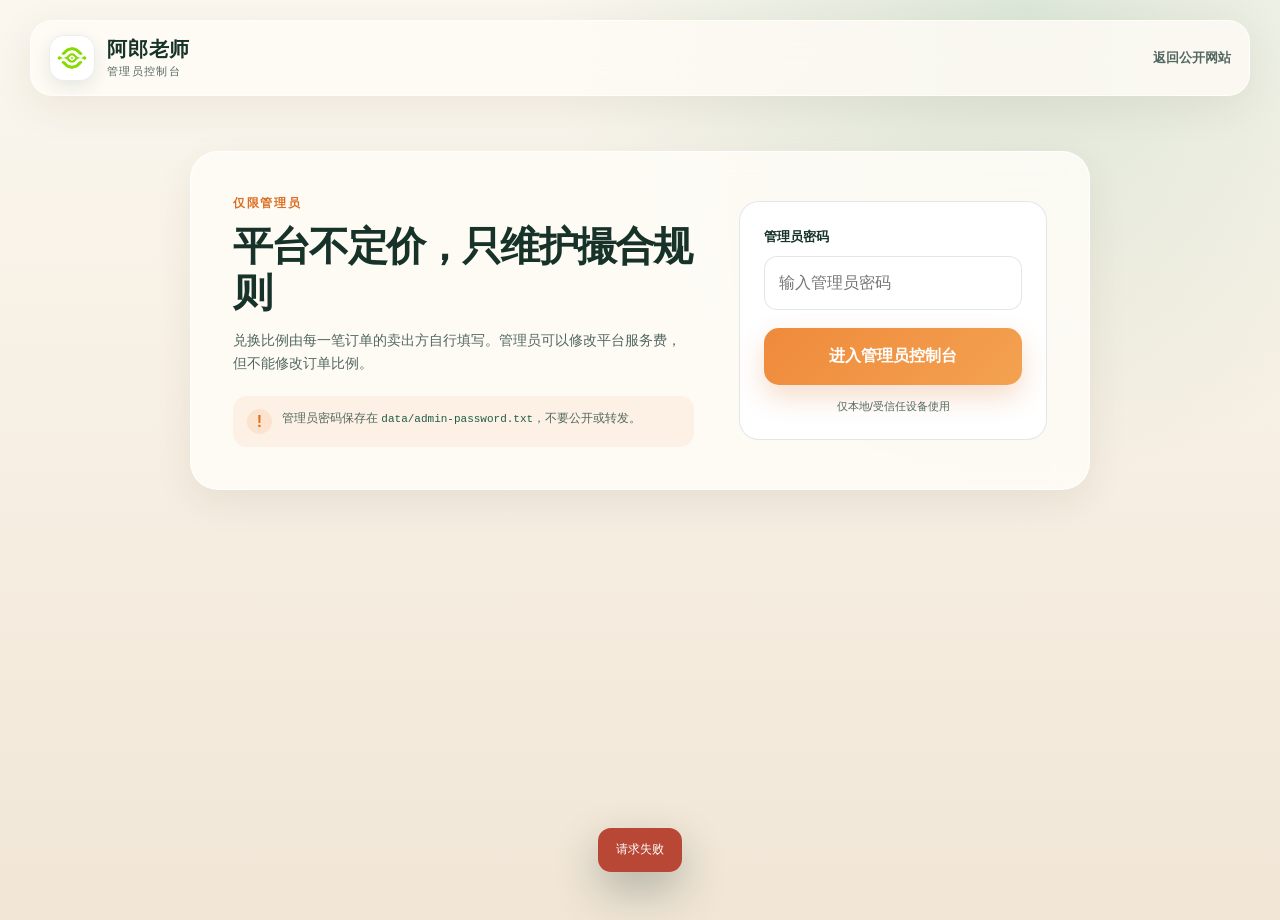
==== commit 39c396eb: "Add files via upload" ====
--- a/admin.html
+++ b/admin.html
@@ -1,86 +1,93 @@
-<!doctype html>
-<html lang="zh-CN">
-<head>
-  <meta charset="utf-8">
-  <meta name="viewport" content="width=device-width, initial-scale=1">
-  <meta name="theme-color" content="#173329">
-  <title>管理员控制台 · 阿郎老师 LGNS 双链互助交换站</title>
-  <link rel="icon" href="./assets/logo.png">
-  <link rel="stylesheet" href="./styles.css">
-  <link rel="stylesheet" href="./admin.css">
-</head>
-<body class="admin-body">
-  <header class="site-header admin-header">
-    <a class="brand" href="./">
-      <span class="brand-logo-wrap"><img src="./assets/logo.png" alt="" class="brand-logo"></span>
-      <span class="brand-copy"><strong>阿郎老师</strong><small>管理员控制台</small></span>
-    </a>
-    <a class="admin-back-link" href="./">返回公开网站</a>
-    <button class="wallet-button admin-logout hidden" id="logoutButton" type="button"><span class="wallet-dot"></span>退出后台</button>
-  </header>
-
-  <main class="admin-shell">
-    <section class="admin-login card" id="loginPanel">
-      <div class="admin-login-copy">
-        <span class="section-kicker">仅限管理员</span>
-        <h1>平台不定价，只维护撮合规则</h1>
-        <p>兑换比例由每一笔订单的卖出方自行填写。平台固定收取 3% 服务费，后台不能改价、不能改费率。</p>
-        <div class="admin-security-note"><span>!</span><p>管理员密码保存在 <code>data/admin-password.txt</code>，不要公开或转发。</p></div>
-      </div>
-      <form id="loginForm" class="admin-login-form">
-        <label for="passwordInput">管理员密码</label>
-        <input id="passwordInput" type="password" autocomplete="current-password" placeholder="输入管理员密码" required>
-        <button class="button button-primary button-full" type="submit">进入管理员控制台</button>
-        <p class="form-hint">仅本地/受信任设备使用</p>
-      </form>
-    </section>
-
-    <section class="admin-dashboard hidden" id="dashboardPanel">
-      <div class="admin-title-row">
-        <div><span class="section-kicker">控制台</span><h1>订单与撮合管理</h1><p>审核、查看和下架未成交订单；平台不参与定价。</p></div>
-        <span class="status-chip status-safe">服务费固定 3%</span>
-      </div>
-
-      <div class="admin-stats">
-        <article><span>定价方式</span><strong>卖方自主设置</strong></article>
-        <article><span>固定服务费</span><strong>3%</strong></article>
-        <article><span>待接单</span><strong id="statPending">0</strong></article>
-        <article><span>全部订单</span><strong id="statOrders">0</strong></article>
-      </div>
-
-      <div class="admin-grid">
-        <section class="card ratio-editor">
-          <span class="section-kicker">平台规则</span>
-          <h2>比例完全由卖出方填写</h2>
-          <p class="admin-muted">平台不设固定汇率，也不会替买卖双方调整价格。每条订单发布后，比例、数量和到期时间都会记录。</p>
-          <div class="rule-list">
-            <div><b>1</b><span>卖出方填写本单兑换比例</span></div>
-            <div><b>2</b><span>平台只展示、签名确认和撮合</span></div>
-            <div><b>3</b><span>3% 服务费固定，管理员不可修改</span></div>
-            <div><b>4</b><span>订单最长 24 小时，到期自动失效</span></div>
-          </div>
-        </section>
-
-        <section class="card admin-history-card">
-          <div class="admin-card-head"><div><span class="section-kicker">资金安全</span><h2>当前阶段说明</h2></div></div>
-          <div class="stage-banner"><strong>仅撮合版</strong><span>不会要求用户向平台地址转账</span></div>
-          <div class="rule-list safety-list">
-            <div><b>✓</b><span>钱包签名由服务器真实校验</span></div>
-            <div><b>✓</b><span>网站不保存私钥、助记词或钱包密码</span></div>
-            <div><b>✓</b><span>管理员只能取消未接单订单</span></div>
-            <div><b>!</b><span>HTLC 双链担保合约部署并审计后，才进入真实锁仓阶段</span></div>
-          </div>
-        </section>
-      </div>
-
-      <section class="card admin-orders-card">
-        <div class="admin-card-head"><div><span class="section-kicker">订单管理</span><h2>当前订单</h2></div><button class="refresh-button" id="refreshAdmin" type="button">刷新</button></div>
-        <div id="adminOrderList" class="admin-order-list"></div>
-      </section>
-    </section>
-  </main>
-
-  <div class="toast" id="toast" role="status" aria-live="polite"></div>
-  <script src="./admin.js"></script>
-</body>
+<!doctype html>
+<html lang="zh-CN">
+<head>
+  <meta charset="utf-8">
+  <meta name="viewport" content="width=device-width, initial-scale=1">
+  <meta name="theme-color" content="#173329">
+  <title>管理员控制台 · 阿郎老师 LGNS 双链互助交换站</title>
+  <link rel="icon" href="./assets/logo.png">
+  <link rel="stylesheet" href="./styles.css?v=20261025-3">
+  <link rel="stylesheet" href="./admin.css?v=20261025-3">
+</head>
+<body class="admin-body">
+  <header class="site-header admin-header">
+    <a class="brand" href="./">
+      <span class="brand-logo-wrap"><img src="./assets/logo.png" alt="" class="brand-logo"></span>
+      <span class="brand-copy"><strong>阿郎老师</strong><small>管理员控制台</small></span>
+    </a>
+    <a class="admin-back-link" href="./">返回公开网站</a>
+    <button class="wallet-button admin-logout hidden" id="logoutButton" type="button"><span class="wallet-dot"></span>退出后台</button>
+  </header>
+
+  <main class="admin-shell">
+    <section class="admin-login card" id="loginPanel">
+      <div class="admin-login-copy">
+        <span class="section-kicker">仅限管理员</span>
+        <h1>平台不定价，只维护撮合规则</h1>
+        <p>兑换比例由每一笔订单的卖出方自行填写。管理员可以修改平台服务费，但不能修改订单比例。</p>
+        <div class="admin-security-note"><span>!</span><p>管理员密码保存在 <code>data/admin-password.txt</code>，不要公开或转发。</p></div>
+      </div>
+      <form id="loginForm" class="admin-login-form">
+        <label for="passwordInput">管理员密码</label>
+        <input id="passwordInput" type="password" autocomplete="current-password" placeholder="输入管理员密码" required>
+        <button class="button button-primary button-full" type="submit">进入管理员控制台</button>
+        <p class="form-hint">仅本地/受信任设备使用</p>
+      </form>
+    </section>
+
+    <section class="admin-dashboard hidden" id="dashboardPanel">
+      <div class="admin-title-row">
+        <div><span class="section-kicker">控制台</span><h1>订单与撮合管理</h1><p>审核、查看和下架未成交订单；平台不参与定价。</p></div>
+        <span class="status-chip status-safe">服务费可配置</span>
+      </div>
+
+      <div class="admin-stats">
+        <article><span>定价方式</span><strong>卖方自主设置</strong></article>
+        <article><span>当前服务费</span><strong id="statFee">3%</strong></article>
+        <article><span>待接单</span><strong id="statPending">0</strong></article>
+        <article><span>全部订单</span><strong id="statOrders">0</strong></article>
+      </div>
+
+      <div class="admin-grid">
+        <section class="card ratio-editor">
+          <span class="section-kicker">服务费设置</span>
+          <h2>修改平台服务费</h2>
+          <p class="admin-muted">费率只影响之后创建的新订单。已经发布的订单会保留下单时费率。</p>
+          <form id="feeForm">
+            <label for="feeInput">平台服务费率（%）</label>
+            <div class="admin-ratio-input"><input id="feeInput" type="number" min="0" max="10" step="0.1" value="3" required><span>%</span></div>
+            <div class="admin-preview"><span>当前配置</span><strong id="feePreview">3%</strong></div>
+            <div class="admin-fee-lock"><span>锁</span><p>已发布订单不随新费率变化</p></div>
+            <button class="button button-primary button-full" type="submit">保存服务费率</button>
+          </form>
+          <div class="rule-list">
+            <div><b>1</b><span>兑换比例由卖出方自行填写</span></div>
+            <div><b>2</b><span>平台只负责展示、签名确认和撮合</span></div>
+            <div><b>3</b><span>服务费可调整，新订单按当时费率锁定</span></div>
+            <div><b>4</b><span>订单最长 24 小时，到期自动失效</span></div>
+          </div>
+        </section>
+
+        <section class="card admin-history-card">
+          <div class="admin-card-head"><div><span class="section-kicker">资金安全</span><h2>当前阶段说明</h2></div></div>
+          <div class="stage-banner"><strong>仅撮合版</strong><span>不会要求用户向平台地址转账</span></div>
+          <div class="rule-list safety-list">
+            <div><b>✓</b><span>钱包签名由服务器真实校验</span></div>
+            <div><b>✓</b><span>网站不保存私钥、助记词或钱包密码</span></div>
+            <div><b>✓</b><span>管理员只能取消未接单订单</span></div>
+            <div><b>!</b><span>HTLC 双链担保合约部署并审计后，才进入真实锁仓阶段</span></div>
+          </div>
+        </section>
+      </div>
+
+      <section class="card admin-orders-card">
+        <div class="admin-card-head"><div><span class="section-kicker">订单管理</span><h2>当前订单</h2></div><button class="refresh-button" id="refreshAdmin" type="button">刷新</button></div>
+        <div id="adminOrderList" class="admin-order-list"></div>
+      </section>
+    </section>
+  </main>
+
+  <div class="toast" id="toast" role="status" aria-live="polite"></div>
+  <script src="./admin.js?v=20261025-3"></script>
+</body>
 </html>
--- a/styles.css
+++ b/styles.css
@@ -1,356 +1,454 @@
-:root {
-  --cream: #f8f1e6;
-  --cream-2: #f3e7d5;
-  --paper: rgba(255, 253, 248, 0.88);
-  --paper-solid: #fffdf8;
-  --ink: #173329;
-  --ink-soft: #526760;
-  --green: #1f5d48;
-  --green-2: #2e7c5f;
-  --green-3: #65a980;
-  --orange: #ef8a3b;
-  --orange-deep: #db6f23;
-  --gold: #f2bd68;
-  --line: rgba(34, 77, 61, 0.13);
-  --line-strong: rgba(34, 77, 61, 0.22);
-  --danger: #b94736;
-  --shadow: 0 22px 70px rgba(67, 48, 24, 0.12);
-  --shadow-soft: 0 12px 38px rgba(67, 48, 24, 0.08);
-  --radius-xl: 32px;
-  --radius-lg: 24px;
-  --radius-md: 18px;
-  --radius-sm: 12px;
-  --max: 1220px;
+:root {
+  --cream: #f8f1e6;
+  --cream-2: #f3e7d5;
+  --paper: rgba(255, 253, 248, 0.88);
+  --paper-solid: #fffdf8;
+  --ink: #173329;
+  --ink-soft: #526760;
+  --green: #1f5d48;
+  --green-2: #2e7c5f;
+  --green-3: #65a980;
+  --orange: #ef8a3b;
+  --orange-deep: #db6f23;
+  --gold: #f2bd68;
+  --line: rgba(34, 77, 61, 0.13);
+  --line-strong: rgba(34, 77, 61, 0.22);
+  --danger: #b94736;
+  --shadow: 0 22px 70px rgba(67, 48, 24, 0.12);
+  --shadow-soft: 0 12px 38px rgba(67, 48, 24, 0.08);
+  --radius-xl: 32px;
+  --radius-lg: 24px;
+  --radius-md: 18px;
+  --radius-sm: 12px;
+  --max: 1220px;
+}
+
+* { box-sizing: border-box; }
+html { scroll-behavior: smooth; }
+body {
+  margin: 0;
+  color: var(--ink);
+  background:
+    radial-gradient(circle at 20% 5%, rgba(242, 189, 104, 0.18), transparent 26rem),
+    radial-gradient(circle at 88% 19%, rgba(101, 169, 128, 0.2), transparent 28rem),
+    linear-gradient(180deg, #fbf7ef 0%, var(--cream) 45%, #f6ece0 100%);
+  font-family: "Microsoft YaHei", "PingFang SC", "Noto Sans SC", sans-serif;
+  line-height: 1.65;
+  min-height: 100vh;
+  overflow-x: hidden;
+}
+body.modal-open { overflow: hidden; }
+a { color: inherit; text-decoration: none; }
+button, input, select { font: inherit; }
+button { cursor: pointer; }
+img { max-width: 100%; }
+::selection { background: rgba(239, 138, 59, 0.28); }
+
+.page-glow { position: fixed; border-radius: 999px; filter: blur(12px); pointer-events: none; z-index: -1; opacity: 0.55; }
+.page-glow-a { width: 420px; height: 420px; left: -220px; top: 28%; background: rgba(239, 138, 59, 0.13); }
+.page-glow-b { width: 520px; height: 520px; right: -280px; bottom: 5%; background: rgba(64, 139, 101, 0.13); }
+
+.section-shell { width: min(var(--max), calc(100% - 48px)); margin-inline: auto; }
+.site-header {
+  width: min(var(--max), calc(100% - 48px));
+  margin: 20px auto 0;
+  padding: 14px 18px;
+  display: flex;
+  align-items: center;
+  gap: 28px;
+  background: rgba(255, 252, 246, 0.78);
+  border: 1px solid rgba(255, 255, 255, 0.78);
+  box-shadow: 0 10px 44px rgba(68, 49, 24, 0.08);
+  backdrop-filter: blur(18px);
+  border-radius: 22px;
+  position: sticky;
+  top: 14px;
+  z-index: 30;
+}
+.brand { display: flex; align-items: center; gap: 12px; min-width: max-content; }
+.brand-logo-wrap {
+  width: 46px; height: 46px; border-radius: 15px; display: grid; place-items: center;
+  background: #fff; border: 1px solid rgba(47, 93, 72, 0.1); box-shadow: 0 6px 16px rgba(31, 93, 72, 0.1);
+}
+.brand-logo { width: 32px; height: 32px; object-fit: contain; }
+.brand-copy { display: flex; flex-direction: column; line-height: 1.2; }
+.brand-copy strong { font-size: 20px; letter-spacing: 0.04em; }
+.brand-copy small { margin-top: 4px; color: var(--ink-soft); font-size: 11px; letter-spacing: 0.12em; }
+.main-nav { display: flex; align-items: center; gap: 4px; margin-left: auto; }
+.main-nav a { padding: 9px 13px; color: var(--ink-soft); border-radius: 12px; font-size: 14px; transition: 0.2s ease; }
+.main-nav a:hover { color: var(--green); background: rgba(31, 93, 72, 0.07); }
+.wallet-button {
+  display: inline-flex; align-items: center; justify-content: center; gap: 9px; min-width: 124px;
+  border: 1px solid rgba(31, 93, 72, 0.18); border-radius: 14px; background: var(--green); color: #fff;
+  padding: 11px 16px; font-weight: 700; box-shadow: 0 9px 22px rgba(31, 93, 72, 0.2); transition: 0.2s ease;
+}
+.wallet-button:hover { transform: translateY(-1px); background: #184c3a; }
+.wallet-button.connected { background: #fff; color: var(--green); box-shadow: none; }
+.wallet-dot { width: 8px; height: 8px; border-radius: 50%; background: var(--gold); box-shadow: 0 0 0 4px rgba(242, 189, 104, 0.18); }
+.wallet-button.connected .wallet-dot { background: #36a36f; box-shadow: 0 0 0 4px rgba(54, 163, 111, 0.14); }
+
+ .hero { display: grid; grid-template-columns: minmax(0, 1.08fr) minmax(360px, 0.92fr); align-items: center; gap: 54px; padding-top: 90px; padding-bottom: 86px; }
+.hero-copy { max-width: 720px; }
+.eyebrow { display: flex; align-items: center; gap: 10px; color: var(--green); font-size: 13px; font-weight: 800; letter-spacing: 0.16em; text-transform: uppercase; }
+.eyebrow i { width: 4px; height: 4px; border-radius: 50%; background: var(--orange); }
+.hero h1 { margin: 22px 0 22px; line-height: 0.96; letter-spacing: -0.055em; }
+.hero-name { display: block; font-family: "STKaiti", "KaiTi", "Microsoft YaHei", sans-serif; font-size: clamp(64px, 8.4vw, 118px); font-weight: 800; color: var(--ink); text-shadow: 0 4px 0 rgba(255,255,255,0.65); }
+.hero h1 small { display: block; margin-top: 19px; font-size: clamp(29px, 3.2vw, 46px); line-height: 1.18; letter-spacing: -0.035em; color: var(--green); font-weight: 700; }
+.hero-lead { max-width: 620px; margin: 0; color: var(--ink-soft); font-size: 17px; line-height: 1.9; }
+.hero-actions { display: flex; gap: 12px; flex-wrap: wrap; margin-top: 30px; }
+.open-source-note { display: flex; align-items: center; gap: 11px; width: max-content; max-width: 100%; margin-top: 20px; padding: 10px 13px; border-radius: 14px; color: var(--green); background: rgba(31,93,72,.065); border: 1px solid rgba(31,93,72,.12); transition: transform .2s ease, background .2s ease; }
+.open-source-note:hover { transform: translateY(-2px); background: rgba(31,93,72,.1); }
+.open-source-icon { display: grid; place-items: center; width: 31px; height: 31px; border-radius: 10px; background: #fff; color: var(--orange-deep); font-weight: 900; }
+.open-source-note > span:nth-child(2) { display: flex; flex-direction: column; line-height: 1.3; }
+.open-source-note strong { font-size: 13px; }
+.open-source-note small { margin-top: 3px; color: var(--ink-soft); font-size: 10px; }
+.open-source-note > b { margin-left: 10px; color: var(--orange); font-size: 17px; }
+.button { border: 0; border-radius: 15px; padding: 13px 20px; font-weight: 800; display: inline-flex; align-items: center; justify-content: center; gap: 8px; transition: transform 0.18s ease, box-shadow 0.18s ease, background 0.18s ease; }
+.button:hover { transform: translateY(-2px); }
+.button-primary { background: linear-gradient(135deg, var(--orange), #f3a251); color: #fff; box-shadow: 0 12px 28px rgba(219, 111, 35, 0.24); }
+.button-primary:hover { box-shadow: 0 17px 34px rgba(219, 111, 35, 0.3); }
+.button-ghost { background: rgba(255, 253, 248, 0.7); color: var(--green); border: 1px solid var(--line-strong); }
+.button-quiet { background: transparent; color: var(--ink-soft); border: 1px solid var(--line); }
+.button-full { width: 100%; margin-top: 18px; padding-block: 15px; }
+.button:disabled { opacity: 0.58; cursor: not-allowed; transform: none; box-shadow: none; }
+.hero-facts { display: flex; gap: 30px; flex-wrap: wrap; margin-top: 37px; padding-top: 24px; border-top: 1px solid var(--line); }
+.fact { display: flex; flex-direction: column; }
+.fact strong { font-size: 22px; letter-spacing: -0.03em; color: var(--green); }
+.fact span { margin-top: 3px; color: var(--ink-soft); font-size: 12px; }
+ .hero-rule-card { position: relative; padding: 28px; border-radius: 32px; background: linear-gradient(145deg, rgba(255,253,248,.94), rgba(247,237,221,.88)); border: 1px solid rgba(255,255,255,.92); box-shadow: var(--shadow); overflow: hidden; }
+.hero-rule-card::after { content: ""; position: absolute; width: 210px; height: 210px; right: -70px; top: -80px; border-radius: 50%; background: radial-gradient(circle, rgba(242,189,104,.3), transparent 70%); pointer-events: none; }
+.hero-rule-head { position: relative; z-index: 1; display: flex; align-items: center; justify-content: space-between; gap: 12px; }
+.hero-rule-pill, .hero-rule-badge { display: inline-flex; align-items: center; gap: 7px; padding: 6px 10px; border-radius: 999px; font-size: 11px; font-weight: 800; }
+.hero-rule-pill { color: var(--green); background: rgba(46,124,95,.1); }
+.hero-rule-pill i { width: 7px; height: 7px; border-radius: 50%; background: #3fa674; box-shadow: 0 0 0 4px rgba(63,166,116,.12); }
+.hero-rule-badge { color: #94651c; background: rgba(242,189,104,.22); }
+.hero-rule-card h2 { position: relative; z-index: 1; margin: 22px 0 8px; color: var(--green); font-size: clamp(28px, 3vw, 38px); line-height: 1.15; letter-spacing: -.05em; }
+.hero-rule-card > p { position: relative; z-index: 1; margin: 0; color: var(--ink-soft); font-size: 12px; line-height: 1.8; }
+.hero-rule-steps { position: relative; z-index: 1; display: grid; gap: 8px; margin-top: 20px; }
+.hero-rule-steps > div { display: flex; align-items: center; gap: 11px; padding: 10px 11px; border-radius: 13px; background: rgba(255,255,255,.64); border: 1px solid rgba(31,93,72,.07); }
+.hero-rule-steps b { flex: 0 0 auto; display: grid; place-items: center; width: 30px; height: 30px; border-radius: 10px; color: var(--orange-deep); background: rgba(242,189,104,.2); font-size: 10px; }
+.hero-rule-steps span { display: flex; flex-direction: column; line-height: 1.3; }
+.hero-rule-steps strong { color: var(--ink); font-size: 12px; }
+.hero-rule-steps small { margin-top: 3px; color: var(--ink-soft); font-size: 10px; }
+.hero-rule-fee { position: relative; z-index: 1; display: flex; align-items: baseline; flex-wrap: wrap; gap: 7px; margin-top: 16px; padding: 14px 15px; border-radius: 15px; background: rgba(31,93,72,.07); }
+.hero-rule-fee > span { color: var(--ink-soft); font-size: 11px; }
+.hero-rule-fee strong { color: var(--green); font-size: 28px; letter-spacing: -.04em; }
+.hero-rule-fee small { flex-basis: 100%; color: var(--ink-soft); font-size: 10px; }
+.hero-rule-link { position: relative; z-index: 1; display: inline-flex; align-items: center; gap: 7px; margin-top: 14px; color: var(--green); font-size: 12px; font-weight: 900; }
+.hero-rule-link span { color: var(--orange); font-size: 17px; }
+.hero-panel { position: relative; padding: 28px; border-radius: 34px; background: linear-gradient(145deg, rgba(255,253,248,0.92), rgba(249,239,223,0.85)); border: 1px solid rgba(255,255,255,0.88); box-shadow: var(--shadow); overflow: hidden; }
+.hero-panel::after { content: ""; position: absolute; width: 220px; height: 220px; right: -80px; top: -90px; background: radial-gradient(circle, rgba(242,189,104,0.3), transparent 70%); pointer-events: none; }
+.hero-panel-top { display: flex; align-items: center; justify-content: space-between; gap: 14px; position: relative; z-index: 1; }
+.live-pill, .version-pill { display: inline-flex; align-items: center; gap: 8px; padding: 7px 11px; border-radius: 999px; font-size: 12px; font-weight: 700; }
+.live-pill { color: var(--green); background: rgba(46,124,95,0.1); }
+.live-pill i { width: 7px; height: 7px; border-radius: 50%; background: #3fa674; box-shadow: 0 0 0 5px rgba(63,166,116,0.12); }
+.version-pill { color: #94651c; background: rgba(242,189,104,0.22); }
+.ratio-stage { position: relative; z-index: 1; margin: 22px 0 20px; padding: 22px; border-radius: 24px; background: rgba(255,255,255,0.64); border: 1px solid rgba(255,255,255,0.9); }
+.token { display: flex; align-items: center; gap: 10px; width: max-content; padding: 9px 13px 9px 9px; border-radius: 14px; background: #fff; box-shadow: var(--shadow-soft); }
+.token-mark { display: grid; place-items: center; width: 38px; height: 38px; border-radius: 12px; font-weight: 900; font-size: 17px; }
+.token-anubis .token-mark { background: rgba(31,93,72,0.1); color: var(--green); }
+.token-polygon { margin-left: auto; }
+.token-polygon .token-mark { background: rgba(126,84,210,0.1); color: #7048c9; }
+.token div { display: flex; flex-direction: column; line-height: 1.2; }
+.token strong { font-size: 12px; letter-spacing: 0.08em; }
+.token small { color: var(--ink-soft); font-size: 11px; margin-top: 3px; }
+.ratio-bridge { display: flex; align-items: center; gap: 8px; padding: 18px 3px 2px; flex-wrap: nowrap; }
+.ratio-line { flex: 1 1 28px; min-width: 18px; height: 1px; background: linear-gradient(90deg, transparent, var(--line-strong), transparent); }
+.ratio-bridge b { font-size: 26px; letter-spacing: -0.04em; }
+.ratio-bridge small { color: var(--ink-soft); font-size: 10px; }
+.ratio-arrow { color: var(--orange); font-size: 21px; }
+.reverse-rate { display: flex; justify-content: space-between; gap: 12px; padding: 13px 15px; background: rgba(31,93,72,0.055); border-radius: 13px; color: var(--ink-soft); font-size: 12px; }
+.reverse-rate strong { color: var(--green); text-align: right; }
+.hero-panel-note { display: flex; gap: 10px; align-items: flex-start; margin-top: 18px; }
+.hero-panel-note p { margin: 0; color: var(--ink-soft); font-size: 12px; line-height: 1.7; }
+.shield-icon { flex: 0 0 auto; display: grid; place-items: center; width: 22px; height: 22px; border-radius: 50%; background: rgba(46,124,95,0.12); color: var(--green); font-size: 12px; font-weight: 900; }
+
+.exchange-section, .orders-section, .guide-section { padding-top: 76px; padding-bottom: 28px; }
+.section-heading { display: flex; justify-content: space-between; align-items: flex-end; gap: 40px; margin-bottom: 30px; }
+.section-heading > p { max-width: 460px; margin: 0; color: var(--ink-soft); font-size: 14px; }
+.section-kicker { display: block; margin-bottom: 9px; color: var(--orange-deep); font-size: 12px; font-weight: 900; letter-spacing: 0.14em; }
+.section-heading h2, .transparency-copy h2 { margin: 0; font-size: clamp(28px, 3.6vw, 45px); line-height: 1.18; letter-spacing: -0.045em; color: var(--ink); }
+.exchange-layout { display: grid; grid-template-columns: minmax(0, 1.45fr) minmax(310px, 0.55fr); gap: 24px; align-items: start; }
+.swap-card, .cost-panel { border-radius: var(--radius-xl); padding: 28px; border: 1px solid rgba(255,255,255,0.86); background: var(--paper); box-shadow: var(--shadow-soft); backdrop-filter: blur(14px); }
+.swap-card-head { display: flex; align-items: flex-start; justify-content: space-between; gap: 18px; margin-bottom: 23px; }
+.card-label { color: var(--ink-soft); font-size: 12px; font-weight: 700; }
+.swap-card h3, .cost-panel h3 { margin: 5px 0 0; font-size: 23px; letter-spacing: -0.035em; }
+.status-chip { border-radius: 999px; padding: 6px 10px; font-size: 11px; font-weight: 800; }
+.status-safe { color: var(--green); background: rgba(46,124,95,0.1); }
+.direction-switch { display: grid; grid-template-columns: 1fr 1fr; gap: 8px; padding: 7px; border-radius: 17px; background: rgba(31,93,72,0.06); margin-bottom: 24px; }
+.direction-button { display: flex; align-items: center; justify-content: center; gap: 7px; padding: 12px 10px; border: 0; border-radius: 12px; background: transparent; color: var(--ink-soft); font-size: 12px; font-weight: 800; transition: 0.2s ease; }
+.direction-button b { color: var(--orange); }
+.direction-button.active { color: var(--green); background: #fff; box-shadow: 0 7px 20px rgba(45,64,52,0.08); }
+.chain-dot { width: 9px; height: 9px; border-radius: 50%; }
+.chain-anubis-dot { background: var(--green-2); }
+.chain-polygon-dot { background: #875dde; }
+.field-label-row { display: flex; justify-content: space-between; gap: 14px; align-items: center; }
+.field-label-row label, .expiry-row label { font-size: 13px; font-weight: 800; }
+.field-label-row span { color: var(--ink-soft); font-size: 11px; }
+.amount-input-wrap { display: flex; align-items: center; gap: 12px; margin-top: 9px; padding: 14px 16px; border-radius: 17px; background: #fff; border: 1.5px solid var(--line); transition: border-color 0.2s ease, box-shadow 0.2s ease; }
+.amount-input-wrap:focus-within { border-color: var(--green-3); box-shadow: 0 0 0 4px rgba(101,169,128,0.11); }
+.amount-input-wrap input { flex: 1; min-width: 0; border: 0; outline: 0; background: transparent; color: var(--ink); font-size: 30px; font-weight: 800; letter-spacing: -0.04em; }
+.ratio-field-block { margin-top: 17px; }
+.ratio-input-wrap { display: flex; align-items: center; gap: 10px; margin-top: 9px; padding: 13px 16px; border-radius: 17px; background: #fff; border: 1.5px solid var(--line); transition: border-color .2s ease, box-shadow .2s ease; }
+.ratio-input-wrap:focus-within { border-color: var(--green-3); box-shadow: 0 0 0 4px rgba(101,169,128,.11); }
+.ratio-input-wrap > span { color: var(--green); font-size: 12px; font-weight: 800; white-space: nowrap; }
+.ratio-input-wrap > b { color: var(--orange); font-size: 20px; }
+.ratio-input-wrap input { flex: 1; min-width: 80px; border: 0; outline: 0; background: transparent; color: var(--ink); font-size: 25px; font-weight: 900; letter-spacing: -.04em; text-align: center; }
+.amount-input-wrap span { min-width: max-content; color: var(--green); font-size: 12px; font-weight: 800; }
+.receive-preview { margin-top: 17px; padding: 18px; border-radius: 18px; background: linear-gradient(135deg, rgba(31,93,72,0.09), rgba(101,169,128,0.04)); border: 1px solid rgba(31,93,72,0.1); }
+.receive-preview-top { display: flex; justify-content: space-between; gap: 12px; color: var(--ink-soft); font-size: 12px; }
+.estimate-badge { color: var(--green); font-weight: 700; }
+.receive-amount { display: flex; align-items: baseline; gap: 10px; flex-wrap: wrap; margin-top: 7px; }
+.receive-amount strong { font-size: clamp(32px, 5vw, 48px); line-height: 1.08; color: var(--green); letter-spacing: -0.055em; }
+.receive-amount span { color: var(--ink-soft); font-size: 12px; font-weight: 800; }
+.receive-preview p { margin: 7px 0 0; color: var(--ink-soft); font-size: 11px; }
+.quote-details { margin-top: 16px; padding-top: 8px; border-top: 1px solid var(--line); }
+.quote-details div { display: flex; justify-content: space-between; gap: 16px; padding: 8px 0; font-size: 12px; }
+.quote-details span { color: var(--ink-soft); }
+.quote-details strong { text-align: right; }
+.expiry-row { display: flex; align-items: center; justify-content: space-between; gap: 20px; margin-top: 14px; padding-top: 17px; border-top: 1px solid var(--line); }
+.expiry-row select { min-width: 150px; padding: 10px 35px 10px 12px; border: 1px solid var(--line-strong); border-radius: 12px; color: var(--ink); background: #fff; outline: none; }
+.form-hint { margin: 12px 0 0; color: var(--ink-soft); font-size: 11px; text-align: center; }
+.cost-panel { position: sticky; top: 105px; background: linear-gradient(160deg, rgba(31,93,72,0.96), rgba(25,73,56,0.98)); color: #fff; border: 1px solid rgba(255,255,255,0.08); box-shadow: 0 25px 60px rgba(23,51,41,0.22); }
+.cost-panel .section-kicker { color: var(--gold); }
+.cost-panel h3 { color: #fff; font-size: 27px; }
+.cost-list { margin-top: 25px; display: grid; gap: 17px; }
+.cost-item { display: flex; gap: 13px; align-items: flex-start; padding-bottom: 16px; border-bottom: 1px solid rgba(255,255,255,0.12); }
+.cost-item:last-child { border-bottom: 0; }
+.cost-icon { flex: 0 0 auto; display: grid; place-items: center; width: 40px; height: 40px; border-radius: 12px; color: var(--gold); background: rgba(255,255,255,0.1); font-size: 10px; font-weight: 900; letter-spacing: 0.04em; }
+.cost-item strong { display: block; font-size: 14px; }
+.cost-item p { margin: 3px 0 0; color: rgba(255,255,255,0.66); font-size: 12px; line-height: 1.7; }
+.rule-callout { margin-top: 22px; padding: 16px; border-radius: 16px; background: rgba(242,189,104,0.12); border: 1px solid rgba(242,189,104,0.18); }
+.rule-callout b { color: var(--gold); font-size: 13px; }
+.rule-callout p { margin: 5px 0 0; color: rgba(255,255,255,0.72); font-size: 12px; }
+.mini-security { display: flex; align-items: center; gap: 9px; margin-top: 20px; color: rgba(255,255,255,0.72); font-size: 11px; }
+.mini-security span { display: grid; place-items: center; width: 22px; height: 22px; border-radius: 50%; background: rgba(255,255,255,0.1); color: var(--gold); }
+.mini-security p { margin: 0; }
+
+.orders-section { padding-top: 88px; }
+.order-toolbar { display: flex; justify-content: space-between; align-items: center; gap: 15px; margin-bottom: 15px; }
+.filter-tabs { display: flex; gap: 6px; padding: 5px; border-radius: 14px; background: rgba(31,93,72,0.06); }
+.filter-tab, .refresh-button { border: 0; background: transparent; color: var(--ink-soft); padding: 9px 13px; border-radius: 10px; font-size: 12px; font-weight: 800; }
+.filter-tab.active { background: #fff; color: var(--green); box-shadow: 0 5px 14px rgba(45,64,52,0.08); }
+.refresh-button { border: 1px solid var(--line); background: rgba(255,255,255,0.6); }
+.prototype-banner { display: flex; align-items: center; gap: 14px; padding: 14px 17px; border-radius: 15px; background: rgba(239,138,59,0.09); border: 1px solid rgba(239,138,59,0.16); margin-bottom: 16px; }
+.prototype-banner > span { flex: 0 0 auto; color: var(--orange-deep); font-size: 11px; font-weight: 900; letter-spacing: 0.1em; }
+.prototype-banner p { margin: 0; color: var(--ink-soft); font-size: 12px; }
+.prototype-banner strong { color: var(--ink); }
+.order-list { display: grid; gap: 12px; min-height: 170px; }
+.order-card { display: grid; grid-template-columns: minmax(0, 1.35fr) minmax(190px, 0.52fr) auto; align-items: center; gap: 22px; padding: 20px 22px; border-radius: 20px; background: rgba(255,253,248,0.78); border: 1px solid rgba(255,255,255,0.9); box-shadow: 0 8px 28px rgba(65,49,29,0.06); transition: 0.2s ease; }
+.order-card:hover { transform: translateY(-2px); box-shadow: 0 14px 34px rgba(65,49,29,0.09); }
+.order-direction { display: flex; align-items: center; gap: 8px; color: var(--ink-soft); font-size: 11px; font-weight: 800; }
+.order-direction b { color: var(--orange); }
+.order-amounts { display: flex; align-items: baseline; flex-wrap: wrap; gap: 8px; margin-top: 8px; }
+.order-amounts strong { font-size: 24px; letter-spacing: -0.04em; color: var(--green); }
+.order-amounts span { font-size: 12px; color: var(--ink-soft); }
+.order-receive { margin-top: 4px; color: var(--ink-soft); font-size: 12px; }
+.order-receive b { color: var(--ink); }
+.order-meta { display: grid; gap: 6px; color: var(--ink-soft); font-size: 11px; }
+.order-meta strong { color: var(--ink); }
+.order-status { display: inline-flex; width: max-content; align-items: center; gap: 6px; padding: 5px 9px; border-radius: 999px; font-size: 10px; font-weight: 800; }
+.status-open { color: var(--green); background: rgba(46,124,95,0.11); }
+.status-matched { color: #96651c; background: rgba(242,189,104,0.22); }
+.status-expired, .status-cancelled { color: #7a6e65; background: rgba(122,110,101,0.11); }
+.order-actions { display: flex; flex-direction: column; align-items: flex-end; gap: 8px; }
+.order-actions .button { padding: 10px 14px; font-size: 12px; }
+.order-id { color: var(--ink-soft); font-size: 10px; }
+.empty-state { min-height: 220px; display: grid; place-items: center; text-align: center; padding: 35px; border-radius: 24px; border: 1px dashed var(--line-strong); background: rgba(255,253,248,0.5); }
+.empty-state-mark { display: grid; place-items: center; width: 54px; height: 54px; margin: 0 auto 13px; border-radius: 18px; color: var(--green); background: rgba(46,124,95,0.08); font-size: 23px; }
+.empty-state h3 { margin: 0; font-size: 18px; }
+.empty-state p { margin: 6px 0 0; color: var(--ink-soft); font-size: 12px; }
+
+.guide-section { padding-top: 95px; padding-bottom: 40px; }
+.steps-grid { display: grid; grid-template-columns: repeat(4, 1fr); gap: 14px; }
+.step-card { position: relative; padding: 22px; border-radius: 22px; background: rgba(255,253,248,0.7); border: 1px solid rgba(255,255,255,0.86); box-shadow: var(--shadow-soft); overflow: hidden; }
+.step-card::after { content: ""; position: absolute; width: 90px; height: 90px; right: -35px; bottom: -35px; border-radius: 50%; background: rgba(239,138,59,0.08); }
+.step-no { color: var(--orange-deep); font-size: 12px; font-weight: 900; letter-spacing: 0.1em; }
+.step-card h3 { margin: 12px 0 7px; font-size: 17px; }
+.step-card p { margin: 0; color: var(--ink-soft); font-size: 12px; }
+.transparency-section { padding-top: 60px; padding-bottom: 85px; }
+.transparency-card { display: grid; grid-template-columns: minmax(0, 1.15fr) minmax(330px, 0.85fr); gap: 48px; padding: 45px; border-radius: 34px; background: linear-gradient(145deg, rgba(255,253,248,0.85), rgba(248,238,223,0.84)); border: 1px solid rgba(255,255,255,0.9); box-shadow: var(--shadow); }
+.transparency-copy p { max-width: 560px; margin: 16px 0 20px; color: var(--ink-soft); font-size: 14px; }
+.text-link { display: inline-flex; align-items: center; gap: 8px; color: var(--green); font-size: 13px; font-weight: 900; }
+.text-link span { color: var(--orange); font-size: 17px; }
+.transparency-grid { display: grid; grid-template-columns: 1fr 1fr; gap: 11px; align-self: center; }
+.transparency-grid div { padding: 20px; border-radius: 18px; background: rgba(255,255,255,0.64); border: 1px solid rgba(31,93,72,0.07); }
+.transparency-grid strong { display: block; font-size: 29px; letter-spacing: -0.05em; color: var(--green); }
+.transparency-grid span { color: var(--ink-soft); font-size: 11px; }
+.site-footer { display: grid; grid-template-columns: auto minmax(0, 1fr) auto; align-items: center; gap: 24px; padding-top: 23px; padding-bottom: 38px; border-top: 1px solid var(--line); }
+.footer-brand { display: flex; align-items: center; gap: 9px; }
+.footer-brand img { width: 31px; height: 31px; object-fit: contain; }
+.footer-brand div { display: flex; flex-direction: column; line-height: 1.25; }
+.footer-brand strong { font-size: 13px; }
+.footer-brand span { color: var(--ink-soft); font-size: 10px; }
+.site-footer p { margin: 0; color: var(--ink-soft); font-size: 10px; text-align: center; }
+.footer-links { display: flex; gap: 13px; color: var(--ink-soft); font-size: 10px; }
+.footer-links a:hover { color: var(--green); }
+
+.modal-backdrop { position: fixed; inset: 0; z-index: 100; display: grid; place-items: center; padding: 24px; background: rgba(13,31,25,0.48); backdrop-filter: blur(8px); opacity: 0; visibility: hidden; transition: 0.2s ease; }
+.modal-backdrop.open { opacity: 1; visibility: visible; }
+.modal-card { position: relative; width: min(510px, 100%); padding: 28px; border-radius: 26px; background: var(--paper-solid); box-shadow: 0 30px 100px rgba(12,32,24,0.3); transform: translateY(12px) scale(0.98); transition: 0.2s ease; }
+.modal-backdrop.open .modal-card { transform: none; }
+.modal-close { position: absolute; top: 15px; right: 17px; width: 34px; height: 34px; border: 0; border-radius: 50%; color: var(--ink-soft); background: rgba(31,93,72,0.06); font-size: 22px; line-height: 1; }
+.modal-card h2 { margin: 0 0 17px; font-size: 25px; letter-spacing: -0.04em; }
+.modal-summary { display: grid; gap: 10px; padding: 15px 16px; border-radius: 16px; background: rgba(31,93,72,0.055); }
+.modal-summary div { display: flex; justify-content: space-between; gap: 15px; font-size: 12px; }
+.modal-summary span { color: var(--ink-soft); }
+.modal-summary strong { text-align: right; }
+.modal-warning { display: flex; align-items: flex-start; gap: 9px; margin: 15px 0 5px; padding: 12px 13px; border-radius: 13px; background: rgba(239,138,59,0.09); }
+.modal-warning span { flex: 0 0 auto; display: grid; place-items: center; width: 20px; height: 20px; border-radius: 50%; background: rgba(219,111,35,0.13); color: var(--orange-deep); font-weight: 900; font-size: 11px; }
+.modal-warning p { margin: 0; color: var(--ink-soft); font-size: 11px; }
+.modal-card .button-quiet { margin-top: 8px; }
+.toast { position: fixed; left: 50%; bottom: 28px; z-index: 120; max-width: min(460px, calc(100% - 36px)); padding: 12px 18px; border-radius: 13px; background: var(--green); color: #fff; box-shadow: 0 18px 44px rgba(23,51,41,0.3); font-size: 12px; text-align: center; opacity: 0; transform: translate(-50%, 15px); pointer-events: none; transition: 0.22s ease; }
+.toast.show { opacity: 1; transform: translate(-50%, 0); }
+.toast.error { background: var(--danger); }
+.reveal { opacity: 0; transform: translateY(16px); animation: reveal 0.65s cubic-bezier(.2,.75,.2,1) forwards; }
+.delay-1 { animation-delay: 0.08s; }
+.delay-2 { animation-delay: 0.16s; }
+.delay-3 { animation-delay: 0.24s; }
+@keyframes reveal { to { opacity: 1; transform: none; } }
+
+@media (max-width: 1020px) {
+  .main-nav { display: none; }
+  .wallet-button { margin-left: auto; }
+  .hero { gap: 0; grid-template-columns: 1fr; padding-top: 68px; }
+  .hero-name { font-size: clamp(62px, 9vw, 94px); }
+  .exchange-layout { grid-template-columns: 1fr; }
+  .cost-panel { position: static; }
+  .steps-grid { grid-template-columns: 1fr 1fr; }
+  .transparency-card { gap: 30px; padding: 34px; }
+}
+@media (max-width: 760px) {
+  .section-shell, .site-header { width: min(var(--max), calc(100% - 28px)); }
+  .site-header { margin-top: 12px; top: 8px; padding: 10px 12px; gap: 10px; border-radius: 18px; }
+  .brand-logo-wrap { width: 40px; height: 40px; border-radius: 13px; }
+  .brand-logo { width: 28px; height: 28px; }
+  .brand-copy strong { font-size: 18px; }
+  .brand-copy small { display: none; }
+  .wallet-button { min-width: 0; padding: 10px 12px; font-size: 12px; }
+  .hero { grid-template-columns: 1fr; padding-top: 50px; padding-bottom: 55px; gap: 35px; }
+  .hero-name { font-size: clamp(62px, 20vw, 98px); }
+  .hero h1 small { font-size: clamp(28px, 8vw, 39px); }
+  .hero-lead { font-size: 15px; }
+  .hero-facts { gap: 18px; }
+  .fact strong { font-size: 18px; }
+  .hero-panel { padding: 19px; border-radius: 25px; }
+  .ratio-stage { padding: 16px; }
+  .ratio-bridge { flex-wrap: wrap; row-gap: 4px; justify-content: space-between; }
+  .ratio-line { display: none; }
+  .ratio-bridge b { font-size: 21px; }
+  .reverse-rate { flex-direction: column; gap: 4px; }
+  .reverse-rate strong { text-align: left; }
+  .section-heading { display: block; margin-bottom: 20px; }
+  .section-heading > p { margin-top: 11px; }
+  .exchange-section, .orders-section, .guide-section { padding-top: 55px; }
+  .swap-card, .cost-panel { padding: 20px; border-radius: 23px; }
+  .swap-card h3 { font-size: 20px; }
+  .direction-switch { grid-template-columns: 1fr; }
+  .direction-button { justify-content: flex-start; padding-left: 14px; }
+  .amount-input-wrap input { font-size: 26px; }
+  .ratio-input-wrap { gap: 7px; padding-inline: 12px; }
+  .ratio-input-wrap > span { font-size: 10px; }
+  .ratio-input-wrap input { font-size: 21px; }
+  .quote-details div { align-items: flex-start; }
+  .quote-details strong { max-width: 58%; }
+  .expiry-row { align-items: flex-start; flex-direction: column; gap: 8px; }
+  .expiry-row select { width: 100%; }
+  .order-toolbar { align-items: flex-start; flex-direction: column; }
+  .filter-tabs { width: 100%; overflow: auto; }
+  .filter-tab { flex: 1; min-width: max-content; }
+  .prototype-banner { align-items: flex-start; flex-direction: column; gap: 4px; }
+  .order-card { grid-template-columns: 1fr; gap: 13px; }
+  .order-actions { align-items: flex-start; flex-direction: row; flex-wrap: wrap; }
+  .steps-grid { grid-template-columns: 1fr; }
+  .transparency-section { padding-top: 35px; padding-bottom: 55px; }
+  .transparency-card { grid-template-columns: 1fr; padding: 24px; border-radius: 25px; }
+  .transparency-grid strong { font-size: 25px; }
+  .site-footer { grid-template-columns: 1fr; text-align: left; gap: 12px; padding-bottom: 28px; }
+  .site-footer p { text-align: left; }
+  .footer-links { justify-content: flex-start; }
+  .modal-card { padding: 22px; }
+}
+@media (prefers-reduced-motion: reduce) {
+  *, *::before, *::after { scroll-behavior: auto !important; animation-duration: 0.01ms !important; transition-duration: 0.01ms !important; }
 }
-
-* { box-sizing: border-box; }
-html { scroll-behavior: smooth; }
-body {
-  margin: 0;
-  color: var(--ink);
-  background:
-    radial-gradient(circle at 20% 5%, rgba(242, 189, 104, 0.18), transparent 26rem),
-    radial-gradient(circle at 88% 19%, rgba(101, 169, 128, 0.2), transparent 28rem),
-    linear-gradient(180deg, #fbf7ef 0%, var(--cream) 45%, #f6ece0 100%);
-  font-family: "Microsoft YaHei", "PingFang SC", "Noto Sans SC", sans-serif;
-  line-height: 1.65;
-  min-height: 100vh;
-  overflow-x: hidden;
-}
-body.modal-open { overflow: hidden; }
-a { color: inherit; text-decoration: none; }
-button, input, select { font: inherit; }
-button { cursor: pointer; }
-img { max-width: 100%; }
-::selection { background: rgba(239, 138, 59, 0.28); }
-
-.page-glow { position: fixed; border-radius: 999px; filter: blur(12px); pointer-events: none; z-index: -1; opacity: 0.55; }
-.page-glow-a { width: 420px; height: 420px; left: -220px; top: 28%; background: rgba(239, 138, 59, 0.13); }
-.page-glow-b { width: 520px; height: 520px; right: -280px; bottom: 5%; background: rgba(64, 139, 101, 0.13); }
-
-.section-shell { width: min(var(--max), calc(100% - 48px)); margin-inline: auto; }
-.site-header {
-  width: min(var(--max), calc(100% - 48px));
-  margin: 20px auto 0;
-  padding: 14px 18px;
-  display: flex;
-  align-items: center;
-  gap: 28px;
-  background: rgba(255, 252, 246, 0.78);
-  border: 1px solid rgba(255, 255, 255, 0.78);
-  box-shadow: 0 10px 44px rgba(68, 49, 24, 0.08);
-  backdrop-filter: blur(18px);
-  border-radius: 22px;
-  position: sticky;
-  top: 14px;
-  z-index: 30;
-}
-.brand { display: flex; align-items: center; gap: 12px; min-width: max-content; }
-.brand-logo-wrap {
-  width: 46px; height: 46px; border-radius: 15px; display: grid; place-items: center;
-  background: #fff; border: 1px solid rgba(47, 93, 72, 0.1); box-shadow: 0 6px 16px rgba(31, 93, 72, 0.1);
-}
-.brand-logo { width: 32px; height: 32px; object-fit: contain; }
-.brand-copy { display: flex; flex-direction: column; line-height: 1.2; }
-.brand-copy strong { font-size: 20px; letter-spacing: 0.04em; }
-.brand-copy small { margin-top: 4px; color: var(--ink-soft); font-size: 11px; letter-spacing: 0.12em; }
-.main-nav { display: flex; align-items: center; gap: 4px; margin-left: auto; }
-.main-nav a { padding: 9px 13px; color: var(--ink-soft); border-radius: 12px; font-size: 14px; transition: 0.2s ease; }
-.main-nav a:hover { color: var(--green); background: rgba(31, 93, 72, 0.07); }
-.wallet-button {
-  display: inline-flex; align-items: center; justify-content: center; gap: 9px; min-width: 124px;
-  border: 1px solid rgba(31, 93, 72, 0.18); border-radius: 14px; background: var(--green); color: #fff;
-  padding: 11px 16px; font-weight: 700; box-shadow: 0 9px 22px rgba(31, 93, 72, 0.2); transition: 0.2s ease;
-}
-.wallet-button:hover { transform: translateY(-1px); background: #184c3a; }
-.wallet-button.connected { background: #fff; color: var(--green); box-shadow: none; }
-.wallet-dot { width: 8px; height: 8px; border-radius: 50%; background: var(--gold); box-shadow: 0 0 0 4px rgba(242, 189, 104, 0.18); }
-.wallet-button.connected .wallet-dot { background: #36a36f; box-shadow: 0 0 0 4px rgba(54, 163, 111, 0.14); }
-
-.hero { display: grid; grid-template-columns: minmax(0, 1fr); align-items: center; gap: 0; padding-top: 90px; padding-bottom: 86px; }`r`n.hero-copy { max-width: 860px; }
-.eyebrow { display: flex; align-items: center; gap: 10px; color: var(--green); font-size: 13px; font-weight: 800; letter-spacing: 0.16em; text-transform: uppercase; }
-.eyebrow i { width: 4px; height: 4px; border-radius: 50%; background: var(--orange); }
-.hero h1 { margin: 22px 0 22px; line-height: 0.96; letter-spacing: -0.055em; }
-.hero-name { display: block; font-family: "STKaiti", "KaiTi", "Microsoft YaHei", sans-serif; font-size: clamp(64px, 8.4vw, 118px); font-weight: 800; color: var(--ink); text-shadow: 0 4px 0 rgba(255,255,255,0.65); }
-.hero h1 small { display: block; margin-top: 19px; font-size: clamp(29px, 3.2vw, 46px); line-height: 1.18; letter-spacing: -0.035em; color: var(--green); font-weight: 700; }
-.hero-lead { max-width: 620px; margin: 0; color: var(--ink-soft); font-size: 17px; line-height: 1.9; }
-.hero-actions { display: flex; gap: 12px; flex-wrap: wrap; margin-top: 30px; }
-.open-source-note { display: flex; align-items: center; gap: 11px; width: max-content; max-width: 100%; margin-top: 20px; padding: 10px 13px; border-radius: 14px; color: var(--green); background: rgba(31,93,72,.065); border: 1px solid rgba(31,93,72,.12); transition: transform .2s ease, background .2s ease; }
-.open-source-note:hover { transform: translateY(-2px); background: rgba(31,93,72,.1); }
-.open-source-icon { display: grid; place-items: center; width: 31px; height: 31px; border-radius: 10px; background: #fff; color: var(--orange-deep); font-weight: 900; }
-.open-source-note > span:nth-child(2) { display: flex; flex-direction: column; line-height: 1.3; }
-.open-source-note strong { font-size: 13px; }
-.open-source-note small { margin-top: 3px; color: var(--ink-soft); font-size: 10px; }
-.open-source-note > b { margin-left: 10px; color: var(--orange); font-size: 17px; }
-.button { border: 0; border-radius: 15px; padding: 13px 20px; font-weight: 800; display: inline-flex; align-items: center; justify-content: center; gap: 8px; transition: transform 0.18s ease, box-shadow 0.18s ease, background 0.18s ease; }
-.button:hover { transform: translateY(-2px); }
-.button-primary { background: linear-gradient(135deg, var(--orange), #f3a251); color: #fff; box-shadow: 0 12px 28px rgba(219, 111, 35, 0.24); }
-.button-primary:hover { box-shadow: 0 17px 34px rgba(219, 111, 35, 0.3); }
-.button-ghost { background: rgba(255, 253, 248, 0.7); color: var(--green); border: 1px solid var(--line-strong); }
-.button-quiet { background: transparent; color: var(--ink-soft); border: 1px solid var(--line); }
-.button-full { width: 100%; margin-top: 18px; padding-block: 15px; }
-.button:disabled { opacity: 0.58; cursor: not-allowed; transform: none; box-shadow: none; }
-.hero-facts { display: flex; gap: 30px; flex-wrap: wrap; margin-top: 37px; padding-top: 24px; border-top: 1px solid var(--line); }
-.fact { display: flex; flex-direction: column; }
-.fact strong { font-size: 22px; letter-spacing: -0.03em; color: var(--green); }
-.fact span { margin-top: 3px; color: var(--ink-soft); font-size: 12px; }
-.hero-panel { position: relative; padding: 28px; border-radius: 34px; background: linear-gradient(145deg, rgba(255,253,248,0.92), rgba(249,239,223,0.85)); border: 1px solid rgba(255,255,255,0.88); box-shadow: var(--shadow); overflow: hidden; }
-.hero-panel::after { content: ""; position: absolute; width: 220px; height: 220px; right: -80px; top: -90px; background: radial-gradient(circle, rgba(242,189,104,0.3), transparent 70%); pointer-events: none; }
-.hero-panel-top { display: flex; align-items: center; justify-content: space-between; gap: 14px; position: relative; z-index: 1; }
-.live-pill, .version-pill { display: inline-flex; align-items: center; gap: 8px; padding: 7px 11px; border-radius: 999px; font-size: 12px; font-weight: 700; }
-.live-pill { color: var(--green); background: rgba(46,124,95,0.1); }
-.live-pill i { width: 7px; height: 7px; border-radius: 50%; background: #3fa674; box-shadow: 0 0 0 5px rgba(63,166,116,0.12); }
-.version-pill { color: #94651c; background: rgba(242,189,104,0.22); }
-.ratio-stage { position: relative; z-index: 1; margin: 22px 0 20px; padding: 22px; border-radius: 24px; background: rgba(255,255,255,0.64); border: 1px solid rgba(255,255,255,0.9); }
-.token { display: flex; align-items: center; gap: 10px; width: max-content; padding: 9px 13px 9px 9px; border-radius: 14px; background: #fff; box-shadow: var(--shadow-soft); }
-.token-mark { display: grid; place-items: center; width: 38px; height: 38px; border-radius: 12px; font-weight: 900; font-size: 17px; }
-.token-anubis .token-mark { background: rgba(31,93,72,0.1); color: var(--green); }
-.token-polygon { margin-left: auto; }
-.token-polygon .token-mark { background: rgba(126,84,210,0.1); color: #7048c9; }
-.token div { display: flex; flex-direction: column; line-height: 1.2; }
-.token strong { font-size: 12px; letter-spacing: 0.08em; }
-.token small { color: var(--ink-soft); font-size: 11px; margin-top: 3px; }
-.ratio-bridge { display: flex; align-items: center; gap: 8px; padding: 18px 3px 2px; flex-wrap: nowrap; }
-.ratio-line { flex: 1 1 28px; min-width: 18px; height: 1px; background: linear-gradient(90deg, transparent, var(--line-strong), transparent); }
-.ratio-bridge b { font-size: 26px; letter-spacing: -0.04em; }
-.ratio-bridge small { color: var(--ink-soft); font-size: 10px; }
-.ratio-arrow { color: var(--orange); font-size: 21px; }
-.reverse-rate { display: flex; justify-content: space-between; gap: 12px; padding: 13px 15px; background: rgba(31,93,72,0.055); border-radius: 13px; color: var(--ink-soft); font-size: 12px; }
-.reverse-rate strong { color: var(--green); text-align: right; }
-.hero-panel-note { display: flex; gap: 10px; align-items: flex-start; margin-top: 18px; }
-.hero-panel-note p { margin: 0; color: var(--ink-soft); font-size: 12px; line-height: 1.7; }
-.shield-icon { flex: 0 0 auto; display: grid; place-items: center; width: 22px; height: 22px; border-radius: 50%; background: rgba(46,124,95,0.12); color: var(--green); font-size: 12px; font-weight: 900; }
-
-.exchange-section, .orders-section, .guide-section { padding-top: 76px; padding-bottom: 28px; }
-.section-heading { display: flex; justify-content: space-between; align-items: flex-end; gap: 40px; margin-bottom: 30px; }
-.section-heading > p { max-width: 460px; margin: 0; color: var(--ink-soft); font-size: 14px; }
-.section-kicker { display: block; margin-bottom: 9px; color: var(--orange-deep); font-size: 12px; font-weight: 900; letter-spacing: 0.14em; }
-.section-heading h2, .transparency-copy h2 { margin: 0; font-size: clamp(28px, 3.6vw, 45px); line-height: 1.18; letter-spacing: -0.045em; color: var(--ink); }
-.exchange-layout { display: grid; grid-template-columns: minmax(0, 1.45fr) minmax(310px, 0.55fr); gap: 24px; align-items: start; }
-.swap-card, .cost-panel { border-radius: var(--radius-xl); padding: 28px; border: 1px solid rgba(255,255,255,0.86); background: var(--paper); box-shadow: var(--shadow-soft); backdrop-filter: blur(14px); }
-.swap-card-head { display: flex; align-items: flex-start; justify-content: space-between; gap: 18px; margin-bottom: 23px; }
-.card-label { color: var(--ink-soft); font-size: 12px; font-weight: 700; }
-.swap-card h3, .cost-panel h3 { margin: 5px 0 0; font-size: 23px; letter-spacing: -0.035em; }
-.status-chip { border-radius: 999px; padding: 6px 10px; font-size: 11px; font-weight: 800; }
-.status-safe { color: var(--green); background: rgba(46,124,95,0.1); }
-.direction-switch { display: grid; grid-template-columns: 1fr 1fr; gap: 8px; padding: 7px; border-radius: 17px; background: rgba(31,93,72,0.06); margin-bottom: 24px; }
-.direction-button { display: flex; align-items: center; justify-content: center; gap: 7px; padding: 12px 10px; border: 0; border-radius: 12px; background: transparent; color: var(--ink-soft); font-size: 12px; font-weight: 800; transition: 0.2s ease; }
-.direction-button b { color: var(--orange); }
-.direction-button.active { color: var(--green); background: #fff; box-shadow: 0 7px 20px rgba(45,64,52,0.08); }
-.chain-dot { width: 9px; height: 9px; border-radius: 50%; }
-.chain-anubis-dot { background: var(--green-2); }
-.chain-polygon-dot { background: #875dde; }
-.field-label-row { display: flex; justify-content: space-between; gap: 14px; align-items: center; }
-.field-label-row label, .expiry-row label { font-size: 13px; font-weight: 800; }
-.field-label-row span { color: var(--ink-soft); font-size: 11px; }
-.amount-input-wrap { display: flex; align-items: center; gap: 12px; margin-top: 9px; padding: 14px 16px; border-radius: 17px; background: #fff; border: 1.5px solid var(--line); transition: border-color 0.2s ease, box-shadow 0.2s ease; }
-.amount-input-wrap:focus-within { border-color: var(--green-3); box-shadow: 0 0 0 4px rgba(101,169,128,0.11); }
-.amount-input-wrap input { flex: 1; min-width: 0; border: 0; outline: 0; background: transparent; color: var(--ink); font-size: 30px; font-weight: 800; letter-spacing: -0.04em; }
-.ratio-field-block { margin-top: 17px; }
-.ratio-input-wrap { display: flex; align-items: center; gap: 10px; margin-top: 9px; padding: 13px 16px; border-radius: 17px; background: #fff; border: 1.5px solid var(--line); transition: border-color .2s ease, box-shadow .2s ease; }
-.ratio-input-wrap:focus-within { border-color: var(--green-3); box-shadow: 0 0 0 4px rgba(101,169,128,.11); }
-.ratio-input-wrap > span { color: var(--green); font-size: 12px; font-weight: 800; white-space: nowrap; }
-.ratio-input-wrap > b { color: var(--orange); font-size: 20px; }
-.ratio-input-wrap input { flex: 1; min-width: 80px; border: 0; outline: 0; background: transparent; color: var(--ink); font-size: 25px; font-weight: 900; letter-spacing: -.04em; text-align: center; }
-.amount-input-wrap span { min-width: max-content; color: var(--green); font-size: 12px; font-weight: 800; }
-.receive-preview { margin-top: 17px; padding: 18px; border-radius: 18px; background: linear-gradient(135deg, rgba(31,93,72,0.09), rgba(101,169,128,0.04)); border: 1px solid rgba(31,93,72,0.1); }
-.receive-preview-top { display: flex; justify-content: space-between; gap: 12px; color: var(--ink-soft); font-size: 12px; }
-.estimate-badge { color: var(--green); font-weight: 700; }
-.receive-amount { display: flex; align-items: baseline; gap: 10px; flex-wrap: wrap; margin-top: 7px; }
-.receive-amount strong { font-size: clamp(32px, 5vw, 48px); line-height: 1.08; color: var(--green); letter-spacing: -0.055em; }
-.receive-amount span { color: var(--ink-soft); font-size: 12px; font-weight: 800; }
-.receive-preview p { margin: 7px 0 0; color: var(--ink-soft); font-size: 11px; }
-.quote-details { margin-top: 16px; padding-top: 8px; border-top: 1px solid var(--line); }
-.quote-details div { display: flex; justify-content: space-between; gap: 16px; padding: 8px 0; font-size: 12px; }
-.quote-details span { color: var(--ink-soft); }
-.quote-details strong { text-align: right; }
-.expiry-row { display: flex; align-items: center; justify-content: space-between; gap: 20px; margin-top: 14px; padding-top: 17px; border-top: 1px solid var(--line); }
-.expiry-row select { min-width: 150px; padding: 10px 35px 10px 12px; border: 1px solid var(--line-strong); border-radius: 12px; color: var(--ink); background: #fff; outline: none; }
-.form-hint { margin: 12px 0 0; color: var(--ink-soft); font-size: 11px; text-align: center; }
-.cost-panel { position: sticky; top: 105px; background: linear-gradient(160deg, rgba(31,93,72,0.96), rgba(25,73,56,0.98)); color: #fff; border: 1px solid rgba(255,255,255,0.08); box-shadow: 0 25px 60px rgba(23,51,41,0.22); }
-.cost-panel .section-kicker { color: var(--gold); }
-.cost-panel h3 { color: #fff; font-size: 27px; }
-.cost-list { margin-top: 25px; display: grid; gap: 17px; }
-.cost-item { display: flex; gap: 13px; align-items: flex-start; padding-bottom: 16px; border-bottom: 1px solid rgba(255,255,255,0.12); }
-.cost-item:last-child { border-bottom: 0; }
-.cost-icon { flex: 0 0 auto; display: grid; place-items: center; width: 40px; height: 40px; border-radius: 12px; color: var(--gold); background: rgba(255,255,255,0.1); font-size: 10px; font-weight: 900; letter-spacing: 0.04em; }
-.cost-item strong { display: block; font-size: 14px; }
-.cost-item p { margin: 3px 0 0; color: rgba(255,255,255,0.66); font-size: 12px; line-height: 1.7; }
-.rule-callout { margin-top: 22px; padding: 16px; border-radius: 16px; background: rgba(242,189,104,0.12); border: 1px solid rgba(242,189,104,0.18); }
-.rule-callout b { color: var(--gold); font-size: 13px; }
-.rule-callout p { margin: 5px 0 0; color: rgba(255,255,255,0.72); font-size: 12px; }
-.mini-security { display: flex; align-items: center; gap: 9px; margin-top: 20px; color: rgba(255,255,255,0.72); font-size: 11px; }
-.mini-security span { display: grid; place-items: center; width: 22px; height: 22px; border-radius: 50%; background: rgba(255,255,255,0.1); color: var(--gold); }
-.mini-security p { margin: 0; }
-
-.orders-section { padding-top: 88px; }
-.order-toolbar { display: flex; justify-content: space-between; align-items: center; gap: 15px; margin-bottom: 15px; }
-.filter-tabs { display: flex; gap: 6px; padding: 5px; border-radius: 14px; background: rgba(31,93,72,0.06); }
-.filter-tab, .refresh-button { border: 0; background: transparent; color: var(--ink-soft); padding: 9px 13px; border-radius: 10px; font-size: 12px; font-weight: 800; }
-.filter-tab.active { background: #fff; color: var(--green); box-shadow: 0 5px 14px rgba(45,64,52,0.08); }
-.refresh-button { border: 1px solid var(--line); background: rgba(255,255,255,0.6); }
-.prototype-banner { display: flex; align-items: center; gap: 14px; padding: 14px 17px; border-radius: 15px; background: rgba(239,138,59,0.09); border: 1px solid rgba(239,138,59,0.16); margin-bottom: 16px; }
-.prototype-banner > span { flex: 0 0 auto; color: var(--orange-deep); font-size: 11px; font-weight: 900; letter-spacing: 0.1em; }
-.prototype-banner p { margin: 0; color: var(--ink-soft); font-size: 12px; }
-.prototype-banner strong { color: var(--ink); }
-.order-list { display: grid; gap: 12px; min-height: 170px; }
-.order-card { display: grid; grid-template-columns: minmax(0, 1.35fr) minmax(190px, 0.52fr) auto; align-items: center; gap: 22px; padding: 20px 22px; border-radius: 20px; background: rgba(255,253,248,0.78); border: 1px solid rgba(255,255,255,0.9); box-shadow: 0 8px 28px rgba(65,49,29,0.06); transition: 0.2s ease; }
-.order-card:hover { transform: translateY(-2px); box-shadow: 0 14px 34px rgba(65,49,29,0.09); }
-.order-direction { display: flex; align-items: center; gap: 8px; color: var(--ink-soft); font-size: 11px; font-weight: 800; }
-.order-direction b { color: var(--orange); }
-.order-amounts { display: flex; align-items: baseline; flex-wrap: wrap; gap: 8px; margin-top: 8px; }
-.order-amounts strong { font-size: 24px; letter-spacing: -0.04em; color: var(--green); }
-.order-amounts span { font-size: 12px; color: var(--ink-soft); }
-.order-receive { margin-top: 4px; color: var(--ink-soft); font-size: 12px; }
-.order-receive b { color: var(--ink); }
-.order-meta { display: grid; gap: 6px; color: var(--ink-soft); font-size: 11px; }
-.order-meta strong { color: var(--ink); }
-.order-status { display: inline-flex; width: max-content; align-items: center; gap: 6px; padding: 5px 9px; border-radius: 999px; font-size: 10px; font-weight: 800; }
-.status-open { color: var(--green); background: rgba(46,124,95,0.11); }
-.status-matched { color: #96651c; background: rgba(242,189,104,0.22); }
-.status-expired, .status-cancelled { color: #7a6e65; background: rgba(122,110,101,0.11); }
-.order-actions { display: flex; flex-direction: column; align-items: flex-end; gap: 8px; }
-.order-actions .button { padding: 10px 14px; font-size: 12px; }
-.order-id { color: var(--ink-soft); font-size: 10px; }
-.empty-state { min-height: 220px; display: grid; place-items: center; text-align: center; padding: 35px; border-radius: 24px; border: 1px dashed var(--line-strong); background: rgba(255,253,248,0.5); }
-.empty-state-mark { display: grid; place-items: center; width: 54px; height: 54px; margin: 0 auto 13px; border-radius: 18px; color: var(--green); background: rgba(46,124,95,0.08); font-size: 23px; }
-.empty-state h3 { margin: 0; font-size: 18px; }
-.empty-state p { margin: 6px 0 0; color: var(--ink-soft); font-size: 12px; }
-
-.guide-section { padding-top: 95px; padding-bottom: 40px; }
-.steps-grid { display: grid; grid-template-columns: repeat(4, 1fr); gap: 14px; }
-.step-card { position: relative; padding: 22px; border-radius: 22px; background: rgba(255,253,248,0.7); border: 1px solid rgba(255,255,255,0.86); box-shadow: var(--shadow-soft); overflow: hidden; }
-.step-card::after { content: ""; position: absolute; width: 90px; height: 90px; right: -35px; bottom: -35px; border-radius: 50%; background: rgba(239,138,59,0.08); }
-.step-no { color: var(--orange-deep); font-size: 12px; font-weight: 900; letter-spacing: 0.1em; }
-.step-card h3 { margin: 12px 0 7px; font-size: 17px; }
-.step-card p { margin: 0; color: var(--ink-soft); font-size: 12px; }
-.transparency-section { padding-top: 60px; padding-bottom: 85px; }
-.transparency-card { display: grid; grid-template-columns: minmax(0, 1.15fr) minmax(330px, 0.85fr); gap: 48px; padding: 45px; border-radius: 34px; background: linear-gradient(145deg, rgba(255,253,248,0.85), rgba(248,238,223,0.84)); border: 1px solid rgba(255,255,255,0.9); box-shadow: var(--shadow); }
-.transparency-copy p { max-width: 560px; margin: 16px 0 20px; color: var(--ink-soft); font-size: 14px; }
-.text-link { display: inline-flex; align-items: center; gap: 8px; color: var(--green); font-size: 13px; font-weight: 900; }
-.text-link span { color: var(--orange); font-size: 17px; }
-.transparency-grid { display: grid; grid-template-columns: 1fr 1fr; gap: 11px; align-self: center; }
-.transparency-grid div { padding: 20px; border-radius: 18px; background: rgba(255,255,255,0.64); border: 1px solid rgba(31,93,72,0.07); }
-.transparency-grid strong { display: block; font-size: 29px; letter-spacing: -0.05em; color: var(--green); }
-.transparency-grid span { color: var(--ink-soft); font-size: 11px; }
-.site-footer { display: grid; grid-template-columns: auto minmax(0, 1fr) auto; align-items: center; gap: 24px; padding-top: 23px; padding-bottom: 38px; border-top: 1px solid var(--line); }
-.footer-brand { display: flex; align-items: center; gap: 9px; }
-.footer-brand img { width: 31px; height: 31px; object-fit: contain; }
-.footer-brand div { display: flex; flex-direction: column; line-height: 1.25; }
-.footer-brand strong { font-size: 13px; }
-.footer-brand span { color: var(--ink-soft); font-size: 10px; }
-.site-footer p { margin: 0; color: var(--ink-soft); font-size: 10px; text-align: center; }
-.footer-links { display: flex; gap: 13px; color: var(--ink-soft); font-size: 10px; }
-.footer-links a:hover { color: var(--green); }
-
-.modal-backdrop { position: fixed; inset: 0; z-index: 100; display: grid; place-items: center; padding: 24px; background: rgba(13,31,25,0.48); backdrop-filter: blur(8px); opacity: 0; visibility: hidden; transition: 0.2s ease; }
-.modal-backdrop.open { opacity: 1; visibility: visible; }
-.modal-card { position: relative; width: min(510px, 100%); padding: 28px; border-radius: 26px; background: var(--paper-solid); box-shadow: 0 30px 100px rgba(12,32,24,0.3); transform: translateY(12px) scale(0.98); transition: 0.2s ease; }
-.modal-backdrop.open .modal-card { transform: none; }
-.modal-close { position: absolute; top: 15px; right: 17px; width: 34px; height: 34px; border: 0; border-radius: 50%; color: var(--ink-soft); background: rgba(31,93,72,0.06); font-size: 22px; line-height: 1; }
-.modal-card h2 { margin: 0 0 17px; font-size: 25px; letter-spacing: -0.04em; }
-.modal-summary { display: grid; gap: 10px; padding: 15px 16px; border-radius: 16px; background: rgba(31,93,72,0.055); }
-.modal-summary div { display: flex; justify-content: space-between; gap: 15px; font-size: 12px; }
-.modal-summary span { color: var(--ink-soft); }
-.modal-summary strong { text-align: right; }
-.modal-warning { display: flex; align-items: flex-start; gap: 9px; margin: 15px 0 5px; padding: 12px 13px; border-radius: 13px; background: rgba(239,138,59,0.09); }
-.modal-warning span { flex: 0 0 auto; display: grid; place-items: center; width: 20px; height: 20px; border-radius: 50%; background: rgba(219,111,35,0.13); color: var(--orange-deep); font-weight: 900; font-size: 11px; }
-.modal-warning p { margin: 0; color: var(--ink-soft); font-size: 11px; }
-.modal-card .button-quiet { margin-top: 8px; }
-.toast { position: fixed; left: 50%; bottom: 28px; z-index: 120; max-width: min(460px, calc(100% - 36px)); padding: 12px 18px; border-radius: 13px; background: var(--green); color: #fff; box-shadow: 0 18px 44px rgba(23,51,41,0.3); font-size: 12px; text-align: center; opacity: 0; transform: translate(-50%, 15px); pointer-events: none; transition: 0.22s ease; }
-.toast.show { opacity: 1; transform: translate(-50%, 0); }
-.toast.error { background: var(--danger); }
-.reveal { opacity: 0; transform: translateY(16px); animation: reveal 0.65s cubic-bezier(.2,.75,.2,1) forwards; }
-.delay-1 { animation-delay: 0.08s; }
-.delay-2 { animation-delay: 0.16s; }
-.delay-3 { animation-delay: 0.24s; }
-@keyframes reveal { to { opacity: 1; transform: none; } }
-
-@media (max-width: 1020px) {
-  .main-nav { display: none; }
-  .wallet-button { margin-left: auto; }
-  .hero { gap: 0; grid-template-columns: 1fr; padding-top: 68px; }
-  .hero-name { font-size: clamp(62px, 9vw, 94px); }
-  .exchange-layout { grid-template-columns: 1fr; }
-  .cost-panel { position: static; }
-  .steps-grid { grid-template-columns: 1fr 1fr; }
-  .transparency-card { gap: 30px; padding: 34px; }
-}
-@media (max-width: 760px) {
-  .section-shell, .site-header { width: min(var(--max), calc(100% - 28px)); }
-  .site-header { margin-top: 12px; top: 8px; padding: 10px 12px; gap: 10px; border-radius: 18px; }
-  .brand-logo-wrap { width: 40px; height: 40px; border-radius: 13px; }
-  .brand-logo { width: 28px; height: 28px; }
-  .brand-copy strong { font-size: 18px; }
-  .brand-copy small { display: none; }
-  .wallet-button { min-width: 0; padding: 10px 12px; font-size: 12px; }
-  .hero { grid-template-columns: 1fr; padding-top: 50px; padding-bottom: 55px; gap: 35px; }
-  .hero-name { font-size: clamp(62px, 20vw, 98px); }
-  .hero h1 small { font-size: clamp(28px, 8vw, 39px); }
-  .hero-lead { font-size: 15px; }
-  .hero-facts { gap: 18px; }
-  .fact strong { font-size: 18px; }
-  .hero-panel { padding: 19px; border-radius: 25px; }
-  .ratio-stage { padding: 16px; }
-  .ratio-bridge { flex-wrap: wrap; row-gap: 4px; justify-content: space-between; }
-  .ratio-line { display: none; }
-  .ratio-bridge b { font-size: 21px; }
-  .reverse-rate { flex-direction: column; gap: 4px; }
-  .reverse-rate strong { text-align: left; }
-  .section-heading { display: block; margin-bottom: 20px; }
-  .section-heading > p { margin-top: 11px; }
-  .exchange-section, .orders-section, .guide-section { padding-top: 55px; }
-  .swap-card, .cost-panel { padding: 20px; border-radius: 23px; }
-  .swap-card h3 { font-size: 20px; }
-  .direction-switch { grid-template-columns: 1fr; }
-  .direction-button { justify-content: flex-start; padding-left: 14px; }
-  .amount-input-wrap input { font-size: 26px; }
-  .ratio-input-wrap { gap: 7px; padding-inline: 12px; }
-  .ratio-input-wrap > span { font-size: 10px; }
-  .ratio-input-wrap input { font-size: 21px; }
-  .quote-details div { align-items: flex-start; }
-  .quote-details strong { max-width: 58%; }
-  .expiry-row { align-items: flex-start; flex-direction: column; gap: 8px; }
-  .expiry-row select { width: 100%; }
-  .order-toolbar { align-items: flex-start; flex-direction: column; }
-  .filter-tabs { width: 100%; overflow: auto; }
-  .filter-tab { flex: 1; min-width: max-content; }
-  .prototype-banner { align-items: flex-start; flex-direction: column; gap: 4px; }
-  .order-card { grid-template-columns: 1fr; gap: 13px; }
-  .order-actions { align-items: flex-start; flex-direction: row; flex-wrap: wrap; }
-  .steps-grid { grid-template-columns: 1fr; }
-  .transparency-section { padding-top: 35px; padding-bottom: 55px; }
-  .transparency-card { grid-template-columns: 1fr; padding: 24px; border-radius: 25px; }
-  .transparency-grid strong { font-size: 25px; }
-  .site-footer { grid-template-columns: 1fr; text-align: left; gap: 12px; padding-bottom: 28px; }
-  .site-footer p { text-align: left; }
-  .footer-links { justify-content: flex-start; }
-  .modal-card { padding: 22px; }
-}
-@media (prefers-reduced-motion: reduce) {
-  *, *::before, *::after { scroll-behavior: auto !important; animation-duration: 0.01ms !important; transition-duration: 0.01ms !important; }
-}
-.public-demo-banner { width: min(var(--max), calc(100% - 48px)); margin: 18px auto 0; padding: 12px 16px; display: flex; align-items: center; gap: 12px; border-radius: 15px; background: rgba(239,138,59,.09); border: 1px solid rgba(239,138,59,.16); color: var(--ink-soft); font-size: 12px; }
-.public-demo-banner > span { flex: 0 0 auto; color: var(--orange-deep); font-weight: 900; font-size: 10px; letter-spacing: .1em; }
-.public-demo-banner p { margin: 0; }
-@media (max-width: 760px) { .public-demo-banner { width: calc(100% - 28px); align-items: flex-start; flex-direction: column; gap: 3px; } }+.public-demo-banner { width: min(var(--max), calc(100% - 48px)); margin: 18px auto 0; padding: 12px 16px; display: flex; align-items: center; gap: 12px; border-radius: 15px; background: rgba(239,138,59,.09); border: 1px solid rgba(239,138,59,.16); color: var(--ink-soft); font-size: 12px; }
+.public-demo-banner > span { flex: 0 0 auto; color: var(--orange-deep); font-weight: 900; font-size: 10px; letter-spacing: .1em; }
+.public-demo-banner p { margin: 0; }
+@media (max-width: 760px) { .public-demo-banner { width: calc(100% - 28px); align-items: flex-start; flex-direction: column; gap: 3px; } }
+.range-notice { display: flex; align-items: center; gap: 8px; margin-top: 8px; padding: 8px 11px; border-radius: 11px; background: rgba(239,138,59,.08); color: var(--ink-soft); font-size: 11px; }
+.range-notice strong { color: var(--orange-deep); font-size: 10px; letter-spacing: .06em; }
+/* 担保交换规则 */
+.escrow-section { padding-top: 88px; padding-bottom: 34px; }
+.escrow-preview-note { display: flex; align-items: center; gap: 13px; padding: 13px 16px; margin-bottom: 18px; border-radius: 15px; background: rgba(239,138,59,.08); border: 1px solid rgba(239,138,59,.15); }
+.escrow-preview-pill { flex: 0 0 auto; padding: 5px 9px; border-radius: 999px; color: var(--orange-deep); background: rgba(239,138,59,.13); font-size: 10px; font-weight: 900; letter-spacing: .08em; }
+.escrow-preview-note p { margin: 0; color: var(--ink-soft); font-size: 12px; }
+.escrow-preview-note strong { color: var(--ink); }
+.escrow-flow { display: grid; grid-template-columns: repeat(4, minmax(0, 1fr)); gap: 13px; }
+.escrow-step { position: relative; padding: 21px; border-radius: 21px; background: rgba(255,253,248,.76); border: 1px solid rgba(255,255,255,.9); box-shadow: var(--shadow-soft); overflow: hidden; }
+.escrow-step::after { content: ""; position: absolute; right: -28px; bottom: -28px; width: 78px; height: 78px; border-radius: 50%; background: rgba(31,93,72,.06); }
+.escrow-step-no { color: var(--orange-deep); font-size: 11px; font-weight: 900; letter-spacing: .1em; }
+.escrow-step-tag { float: right; padding: 4px 7px; border-radius: 8px; color: var(--green); background: rgba(31,93,72,.08); font-size: 10px; font-weight: 800; }
+.escrow-step h3 { margin: 14px 0 7px; font-size: 17px; letter-spacing: -.02em; }
+.escrow-step p { min-height: 53px; margin: 0; color: var(--ink-soft); font-size: 12px; line-height: 1.75; }
+.escrow-step small { display: block; margin-top: 12px; padding-top: 10px; border-top: 1px solid var(--line); color: var(--green); font-size: 10px; line-height: 1.6; }
+.escrow-visual { display: grid; grid-template-columns: minmax(0,1fr) 130px minmax(0,1fr); align-items: stretch; gap: 14px; margin-top: 18px; }
+.escrow-chain-card { padding: 22px; border-radius: 22px; background: rgba(255,253,248,.78); border: 1px solid rgba(255,255,255,.92); box-shadow: var(--shadow-soft); }
+.escrow-source { border-top: 4px solid var(--green-3); }
+.escrow-target { border-top: 4px solid var(--orange); }
+.escrow-chain-label { color: var(--ink-soft); font-size: 10px; font-weight: 800; letter-spacing: .07em; }
+.escrow-chain-card h3 { margin: 9px 0 16px; color: var(--green); font-size: 24px; letter-spacing: -.04em; }
+.escrow-chain-row { display: flex; align-items: center; justify-content: space-between; gap: 10px; padding: 9px 0; border-top: 1px solid var(--line); font-size: 12px; }
+.escrow-chain-row span { color: var(--ink-soft); }
+.escrow-chain-foot { margin-top: 8px; padding: 9px 11px; border-radius: 11px; color: var(--ink-soft); background: rgba(31,93,72,.055); font-size: 11px; }
+.escrow-bridge { display: flex; flex-direction: column; align-items: center; justify-content: center; gap: 5px; padding: 12px; text-align: center; color: var(--green); }
+.escrow-bridge-icon { display: grid; place-items: center; width: 49px; height: 49px; margin-bottom: 3px; border-radius: 50%; color: var(--orange-deep); background: rgba(242,189,104,.24); font-size: 24px; font-weight: 900; }
+.escrow-bridge strong { font-size: 13px; }
+.escrow-bridge small { color: var(--ink-soft); font-size: 10px; line-height: 1.6; }
+.escrow-info-grid { display: grid; grid-template-columns: 1fr 1fr; gap: 14px; margin-top: 18px; }
+.escrow-info-card { padding: 23px; border-radius: 22px; background: rgba(255,253,248,.78); border: 1px solid rgba(255,255,255,.9); box-shadow: var(--shadow-soft); }
+.escrow-fee-line { display: flex; align-items: baseline; gap: 10px; margin: 4px 0 10px; }
+.escrow-fee-line strong { color: var(--green); font-size: 42px; letter-spacing: -.06em; }
+.escrow-fee-line span { color: var(--ink-soft); font-size: 12px; font-weight: 700; }
+.escrow-list { display: grid; gap: 7px; margin: 0; padding: 0; list-style: none; color: var(--ink-soft); font-size: 12px; }
+.escrow-list li { position: relative; padding-left: 16px; }
+.escrow-list li::before { content: "•"; position: absolute; left: 0; color: var(--orange); font-weight: 900; }
+.escrow-list-strong li::before { content: "✓"; color: var(--green-2); font-size: 10px; top: 1px; }
+.escrow-security { display: flex; align-items: flex-start; gap: 12px; margin-top: 18px; padding: 17px 19px; border-radius: 16px; background: rgba(185,71,54,.065); border: 1px solid rgba(185,71,54,.13); }
+.escrow-security-mark { flex: 0 0 auto; display: grid; place-items: center; width: 26px; height: 26px; border-radius: 50%; color: #fff; background: var(--danger); font-weight: 900; }
+.escrow-security strong { color: var(--danger); font-size: 12px; }
+.escrow-security p { margin: 3px 0 0; color: var(--ink-soft); font-size: 12px; line-height: 1.7; }
+@media (max-width: 1020px) {
+  .escrow-flow { grid-template-columns: 1fr 1fr; }
+  .escrow-visual { grid-template-columns: 1fr; }
+  .escrow-bridge { flex-direction: row; justify-content: center; padding: 4px 12px; }
+  .escrow-bridge small br { display: none; }
+}
+@media (max-width: 760px) {
+  .escrow-section { padding-top: 55px; }
+  .escrow-preview-note { align-items: flex-start; flex-direction: column; gap: 7px; }
+  .escrow-flow, .escrow-info-grid { grid-template-columns: 1fr; }
+  .escrow-step p { min-height: 0; }
+  .escrow-chain-card h3 { font-size: 21px; }
+}
+/* 问题咨询 */
+.consult-section { padding-top: 88px; padding-bottom: 20px; }
+.consult-card { display: grid; grid-template-columns: minmax(0, 1.15fr) minmax(280px, .85fr); align-items: center; gap: 44px; padding: 34px; border-radius: 32px; background: linear-gradient(145deg, rgba(255,253,248,.88), rgba(242,235,221,.8)); border: 1px solid rgba(255,255,255,.92); box-shadow: var(--shadow); }
+.consult-copy h2 { margin: 0; font-size: clamp(29px, 3.4vw, 43px); line-height: 1.18; letter-spacing: -.05em; }
+.consult-copy > p { max-width: 590px; margin: 14px 0 17px; color: var(--ink-soft); font-size: 13px; line-height: 1.8; }
+.consult-points { display: flex; gap: 8px; flex-wrap: wrap; }
+.consult-points span { padding: 7px 10px; border-radius: 999px; color: var(--green); background: rgba(31,93,72,.075); border: 1px solid rgba(31,93,72,.1); font-size: 11px; font-weight: 800; }
+.consult-account { display: flex; align-items: center; gap: 9px; margin-top: 23px; color: var(--ink-soft); font-size: 12px; }
+.consult-account span { color: var(--orange-deep); font-size: 10px; font-weight: 900; letter-spacing: .08em; }
+.consult-account strong { color: var(--ink); font-size: 13px; }
+.consult-qr-wrap { justify-self: center; width: min(100%, 300px); padding: 13px 13px 11px; border-radius: 24px; background: #fff; box-shadow: 0 16px 40px rgba(54,44,24,.12); text-align: center; }
+.consult-qr-wrap img { display: block; width: 100%; height: auto; border-radius: 16px; }
+.consult-qr-wrap p { margin: 9px 0 0; color: var(--green); font-size: 12px; font-weight: 800; }
+@media (max-width: 860px) {
+  .consult-card { grid-template-columns: 1fr; gap: 25px; padding: 24px; }
+  .consult-qr-wrap { justify-self: start; }
+}
+@media (max-width: 760px) {
+  .consult-section { padding-top: 55px; }
+  .consult-qr-wrap { justify-self: center; width: min(100%, 280px); }
+}
